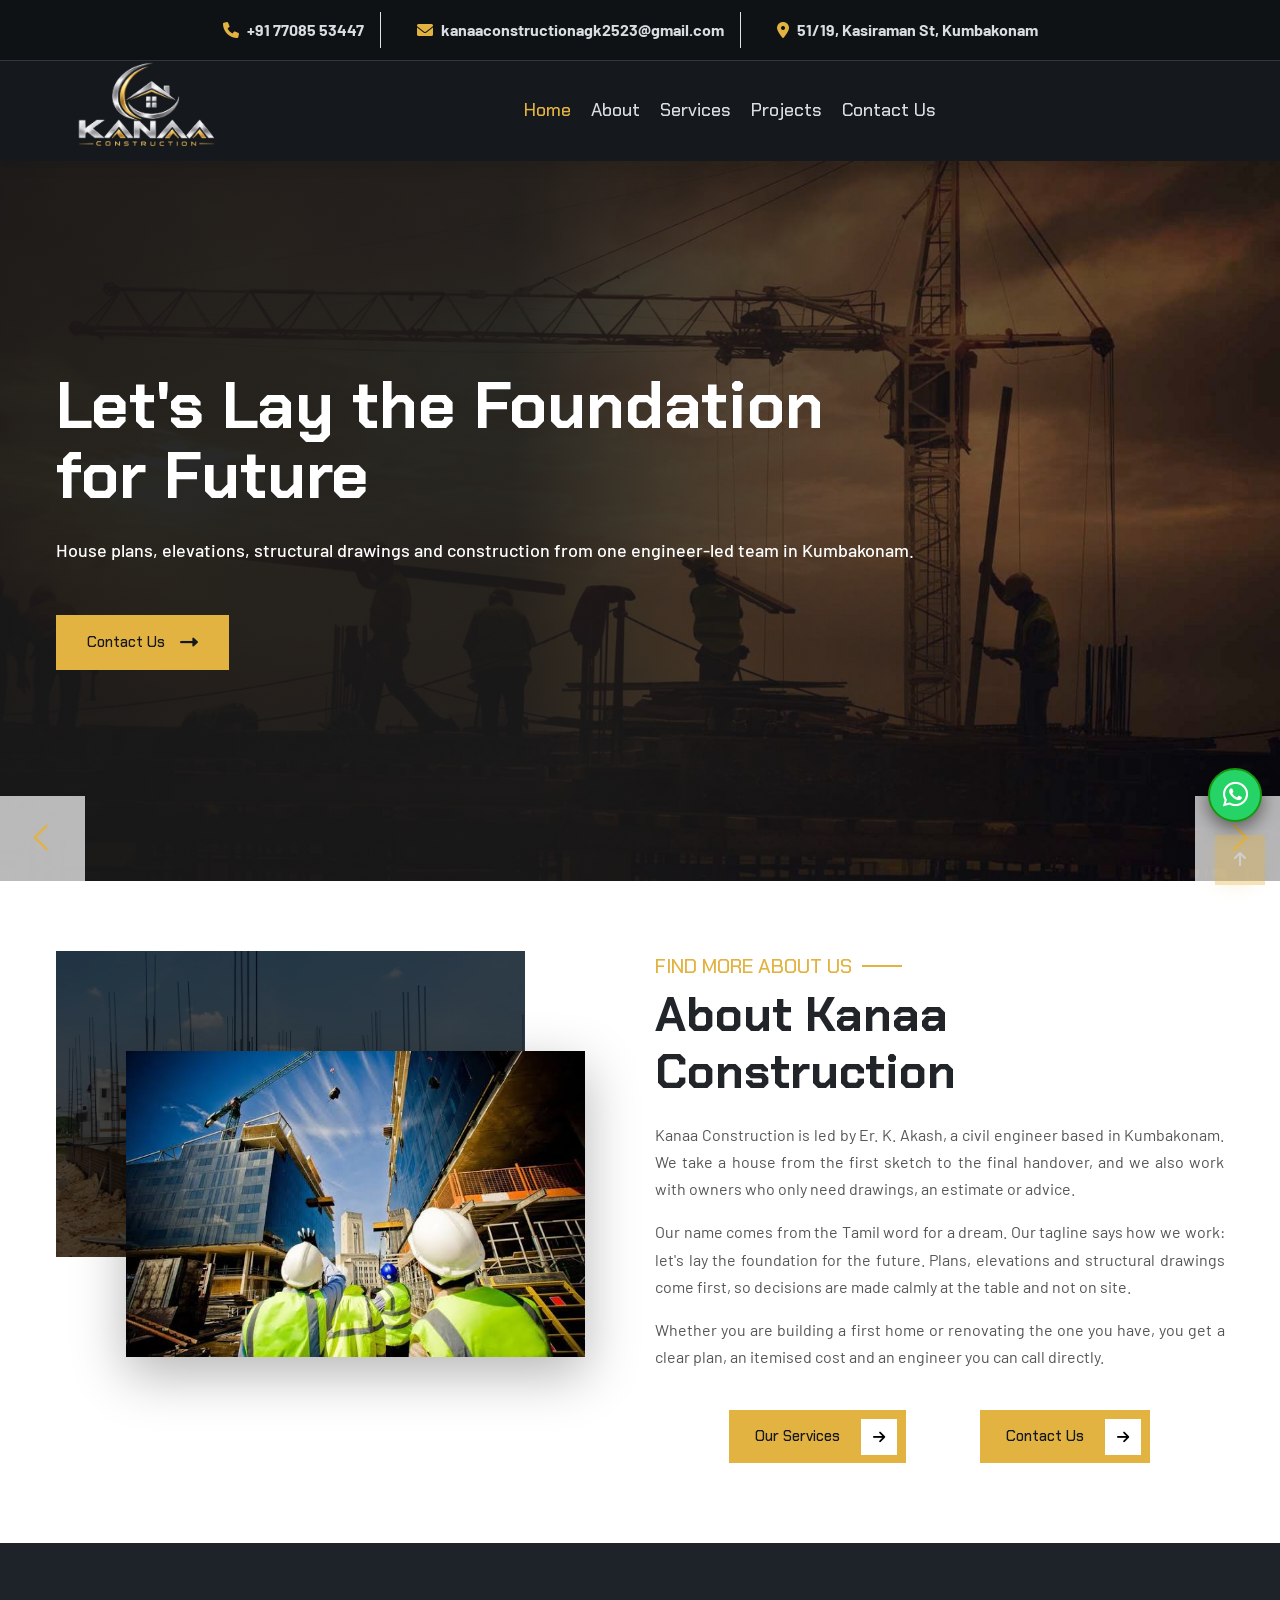
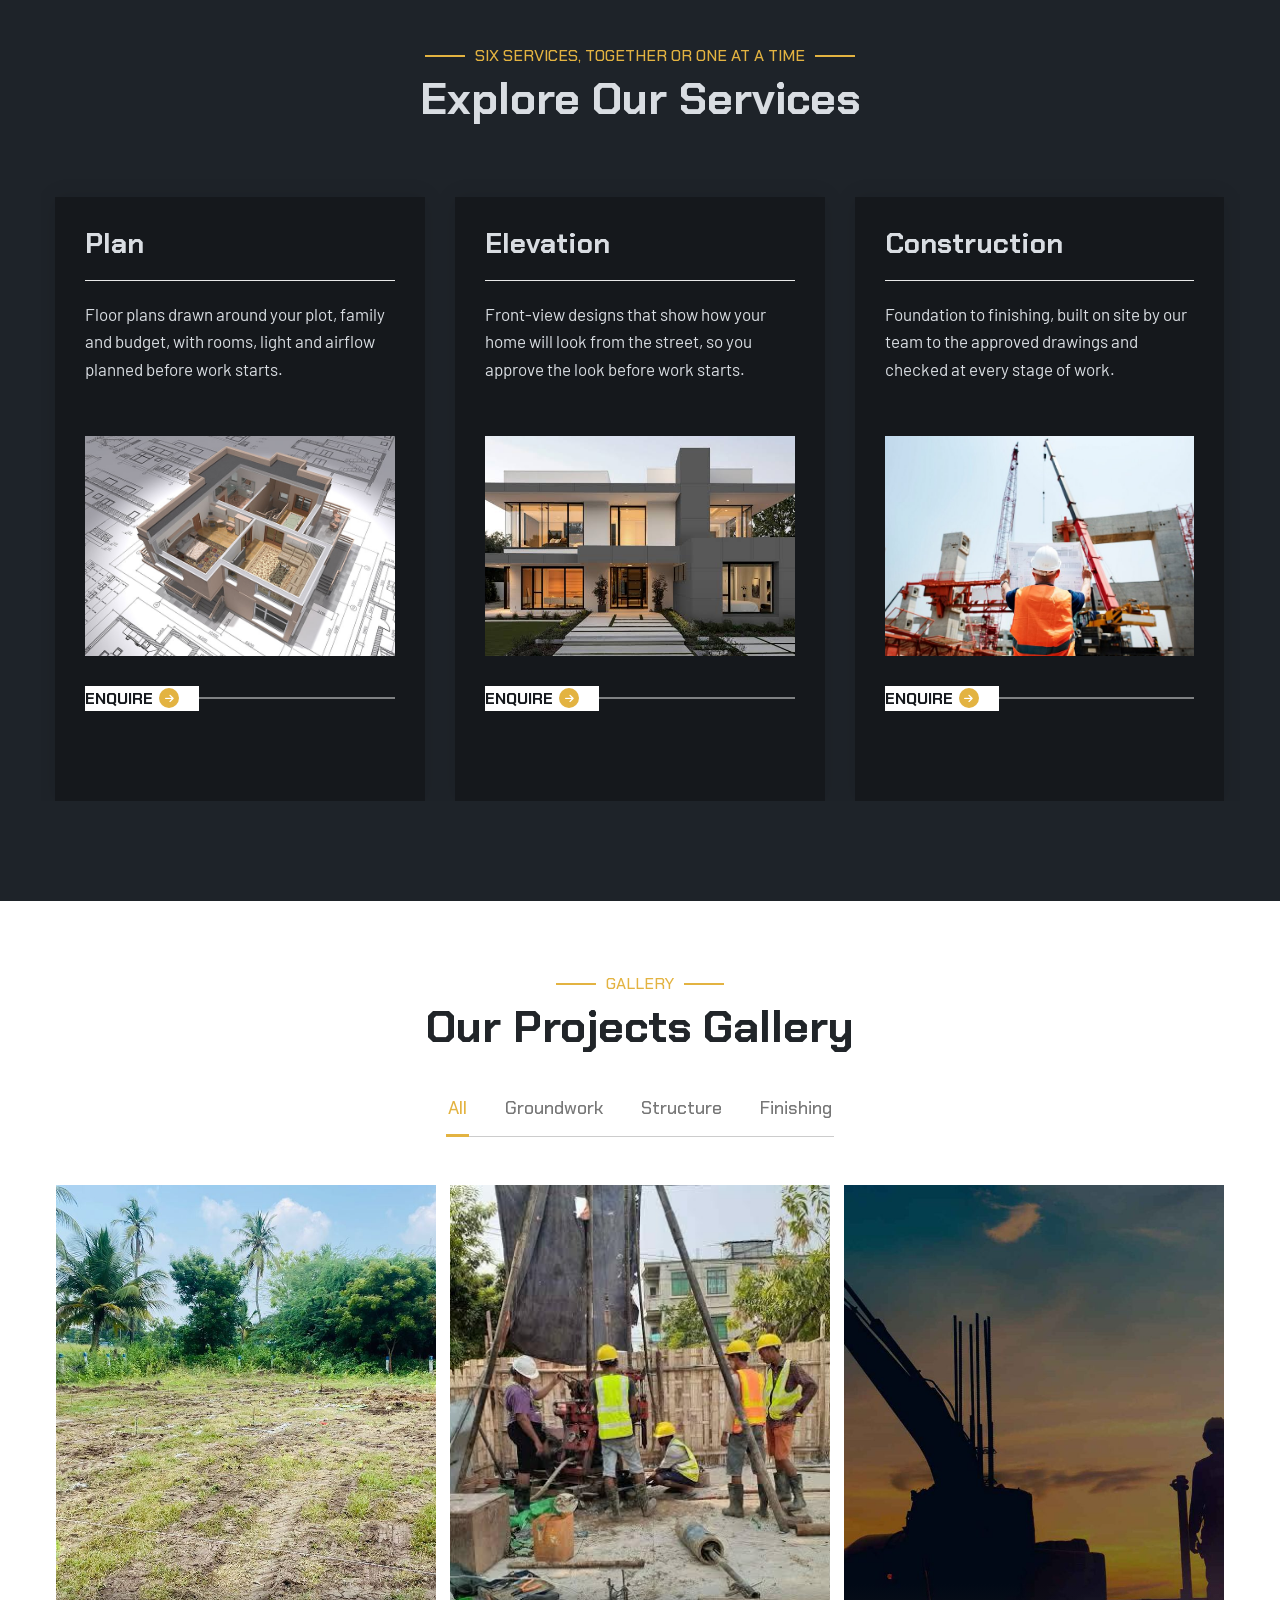
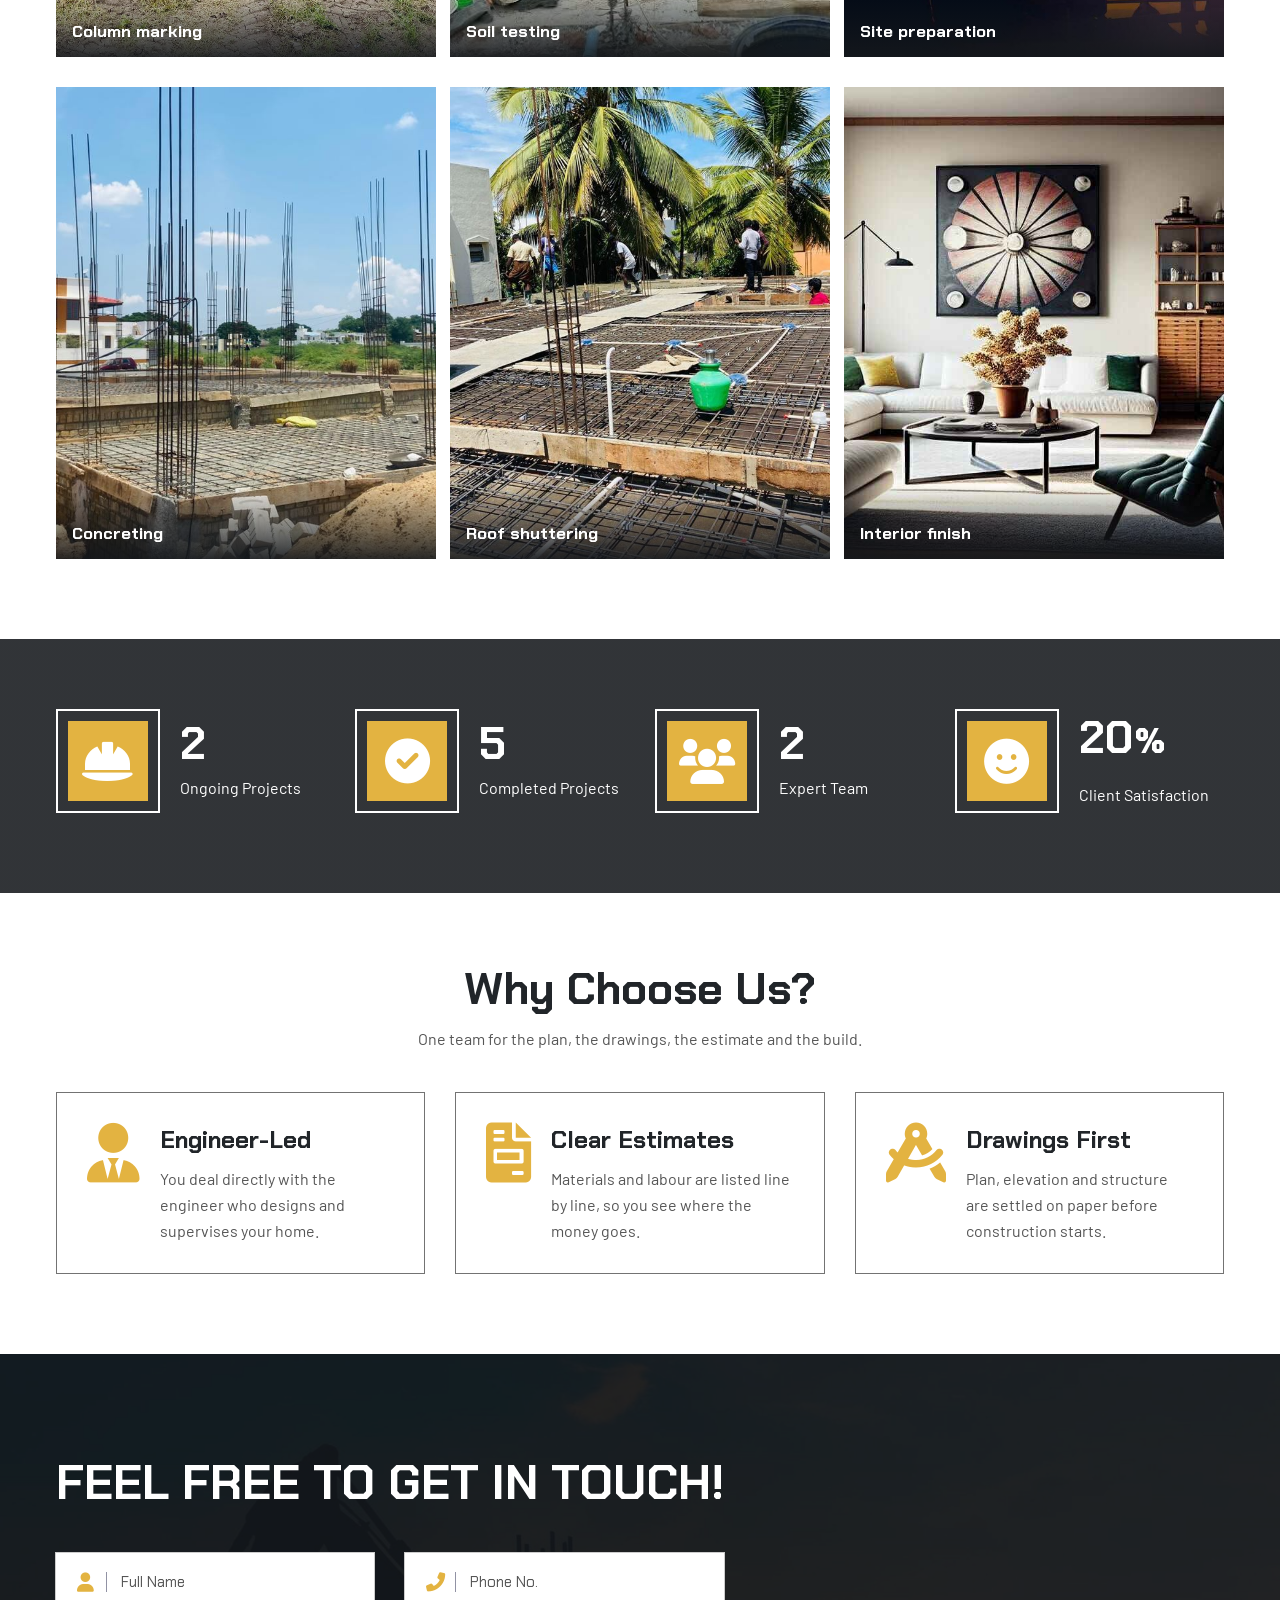
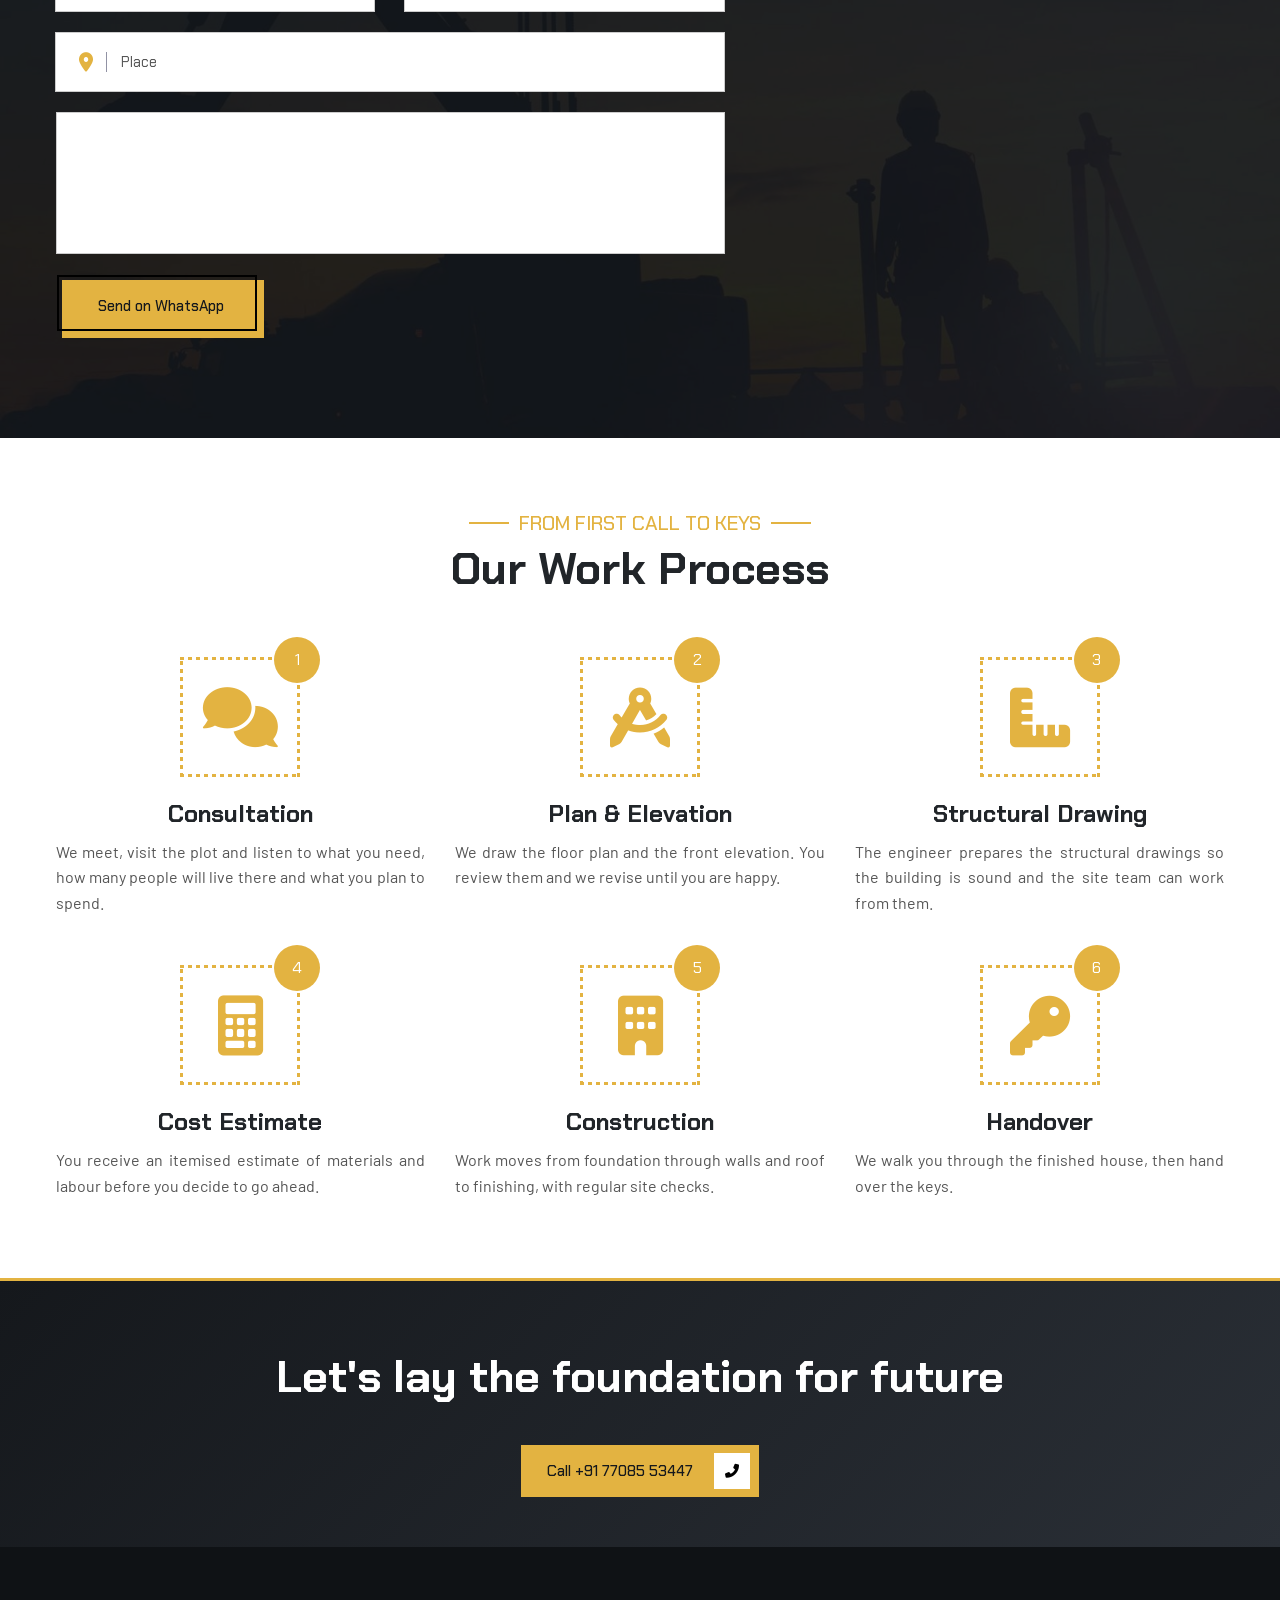
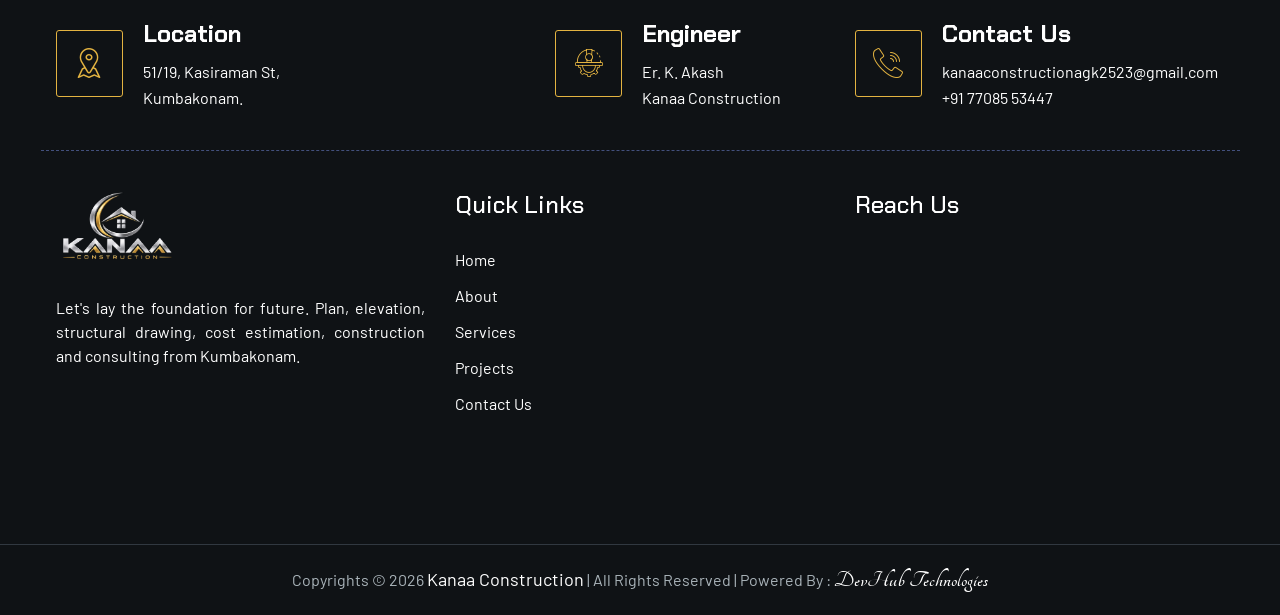
==== index.html @ 3a677ee9 "Add files via upload" ====
<!DOCTYPE html>
<html lang="en">
    <head>
        <title>
            Home Plans, Elevation & Construction | Kanaa Construction, Kumbakonam
        </title>
        <meta charset="utf-8">
        <meta http-equiv="X-UA-Compatible" content="IE=edge">
        <meta name="description" content="Kanaa Construction, Kumbakonam: plan, elevation, structural drawing, cost estimation, construction and consulting.">
        <meta name="keywords" content="Kanaa Construction, construction company in Kumbakonam, home plan Kumbakonam, house elevation design, structural drawing, cost estimation, building contractor Kumbakonam, civil engineer Kumbakonam, house construction Tamil Nadu, building consulting">
        <meta name="author" content="Kanaa Construction">
        <meta name="viewport" content="width=device-width, initial-scale=1">
        <link rel="icon" type="image/png" href="images/favicon.png">
        <link href="vendor/aos/aos.css" rel="stylesheet">
        <link href="vendor/lightgallery/css/lightgallery.min.css" rel="stylesheet">
        <link href="vendor/magnific-popup/magnific-popup.min.css" rel="stylesheet">
        <link href="vendor/swiper/swiper-bundle.min.css" rel="stylesheet">
        <link href="vendor/animate/animate.css" rel="stylesheet">
        <link rel="stylesheet" href="css/style.css">
        <link rel="stylesheet" class="skin" href="css/skin/skin-4.css">
        <link rel="stylesheet" href="css/kanaa-theme.css">
        <link rel="preconnect" href="https://fonts.googleapis.com">
        <link rel="preconnect" href="https://fonts.gstatic.com" crossorigin>
        <link href="https://fonts.googleapis.com/css2?family=Chakra+Petch:wght@500;600;700&family=Barlow:wght@400;500;600&display=swap" rel="stylesheet">
        <link rel="stylesheet" href="https://cdnjs.cloudflare.com/ajax/libs/font-awesome/6.0.0-beta3/css/all.min.css">
        <link type="text/css" rel="stylesheet" href="https://fonts.googleapis.com/css?family=Tangerine">
    </head>
    <body id="bg">
        <div class="page-wraper">
            <header class="site-header mo-left header style-4">
                <div class="top-bar">
                    <div class="container">
                        <div class="dz-topbar-inner d-flex justify-content-center align-items-center" style="flex-wrap:wrap;">
                            <div class="dz-topbar-left">
                                <ul style="display:flex;flex-wrap:wrap;justify-content:center;">
                                    <li>
                                        <i class="fas fa-phone">
                                        </i>
                                        <a href="tel:+917708553447">
                                            +91 77085 53447
                                        </a>
                                    </li>
                                    <li>
                                        <i class="fas fa-envelope">
                                        </i>
                                        <a href="mailto:kanaaconstructionagk2523@gmail.com">
                                            kanaaconstructionagk2523@gmail.com
                                        </a>
                                    </li>
                                    <li>
                                        <i class="fas fa-map-marker-alt">
                                        </i>
                                        51/19, Kasiraman St, Kumbakonam
                                    </li>
                                </ul>
                            </div>
                        </div>
                    </div>
                </div>
                <div class="sticky-header main-bar-wraper navbar-expand-lg">
                    <div class="main-bar clearfix">
                        <div class="container-fluid clearfix">
                            <div class="logo-header mostion logo-dark">
                                <a href="index.html">
                                    <img src="images/logo.png" alt="Kanaa Construction">
                                </a>
                            </div>
                            <div class="logo-header mostion logo-white">
                                <a href="index.html">
                                    <img src="images/logo.png" alt="Kanaa Construction">
                                </a>
                            </div>
                            <button class="navbar-toggler collapsed navicon justify-content-end" type="button" data-bs-toggle="collapse" data-bs-target="#navbarNavDropdown" aria-controls="navbarNavDropdown" aria-expanded="false" aria-label="Toggle navigation">
                                <span>
                                </span>
                                <span>
                                </span>
                                <span>
                                </span>
                            </button>
                            <div class="header-nav navbar-collapse collapse justify-content-center" id="navbarNavDropdown">
                                <div class="logo-header logo-dark">
                                    <a href="index.html">
                                        <img src="images/logo.png" alt="Kanaa Construction">
                                    </a>
                                </div>
                                <ul class="nav navbar-nav navbar navbar-left">
                                    <li class="active">
                                        <a href="index.html">
                                            <span>
                                                Home
                                            </span>
                                        </a>
                                    </li>
                                    <li class="">
                                        <a href="about.html">
                                            <span>
                                                About
                                            </span>
                                        </a>
                                    </li>
                                    <li class="">
                                        <a href="services.html">
                                            <span>
                                                Services
                                            </span>
                                        </a>
                                    </li>
                                    <li class="">
                                        <a href="projects.html">
                                            <span>
                                                Projects
                                            </span>
                                        </a>
                                    </li>
                                    <li class="">
                                        <a href="contact.html">
                                            <span>
                                                Contact Us
                                            </span>
                                        </a>
                                    </li>
                                </ul>
                                <div class="dz-social-icon">
                                    <ul>
                                        <li>
                                            <a class="fab fa-whatsapp" href="https://wa.me/917708553447" target="_blank">
                                            </a>
                                        </li>
                                        <li>
                                            <a class="fas fa-phone-alt" href="tel:+917708553447">
                                            </a>
                                        </li>
                                        <li>
                                            <a class="fas fa-envelope" href="mailto:kanaaconstructionagk2523@gmail.com">
                                            </a>
                                        </li>
                                    </ul>
                                </div>
                            </div>
                        </div>
                    </div>
                </div>
            </header>
            <div class="page-content bg-white">
                <div class="main-slider2">
                    <div class="swiper-container main-slider-2 banner-inner">
                        <div class="swiper-wrapper">
                            <div class="swiper-slide" style="background-image:url(images/hero.jpg);background-size:cover;">
                                <div class="banner-content container">
                                    <div class="row">
                                        <div class="col-lg-9">
                                            <h1 class="title" data-swiper-parallax="-500">
                                                Let's Lay the Foundation for Future
                                            </h1>
                                            <p data-swiper-parallax="-1000">
                                                House plans, elevations, structural drawings and construction from one engineer-led team in Kumbakonam.
                                            </p>
                                            <a data-swiper-parallax="-1500" href="./contact.html" class="btn btn-primary">
                                                Contact Us
                                                <i class="fas fa-long-arrow-alt-right m-l15">
                                                </i>
                                            </a>
                                        </div>
                                    </div>
                                </div>
                            </div>
                            <div class="swiper-slide" style="background-image:url(images/crane.jpg);background-size:cover;">
                                <div class="banner-content container">
                                    <div class="row">
                                        <div class="col-lg-9">
                                            <h1 class="title" data-swiper-parallax="-500">
                                                Drawings First, Then Construction
                                            </h1>
                                            <p data-swiper-parallax="-1000">
                                                We finish the plan, elevation and structure on paper, so you approve everything before work begins.
                                            </p>
                                            <a data-swiper-parallax="-1500" href="./contact.html" class="btn btn-primary">
                                                Contact Us
                                                <i class="fas fa-long-arrow-alt-right m-l15">
                                                </i>
                                            </a>
                                        </div>
                                    </div>
                                </div>
                            </div>
                            <div class="swiper-slide" style="background-image:url(images/excavator.jpg);background-size:cover;">
                                <div class="banner-content container">
                                    <div class="row">
                                        <div class="col-lg-9">
                                            <h1 class="title" data-swiper-parallax="-500">
                                                Know Your Cost Before You Build
                                            </h1>
                                            <p data-swiper-parallax="-1000">
                                                Get an itemised estimate of materials and labour, and honest advice on your plot and budget.
                                            </p>
                                            <a data-swiper-parallax="-1500" href="./contact.html" class="btn btn-primary">
                                                Contact Us
                                                <i class="fas fa-long-arrow-alt-right m-l15">
                                                </i>
                                            </a>
                                        </div>
                                    </div>
                                </div>
                            </div>
                        </div>
                        <div class="swiper-button">
                            <div class="swiper-button-prev">
                                <i class="las la-angle-left">
                                </i>
                            </div>
                            <div class="swiper-button-next">
                                <i class="las la-angle-right">
                                </i>
                            </div>
                        </div>
                    </div>
                </div>
                <section class="content-inner">
                    <div class="container">
                        <div class="row about-style13">
                            <div class="col-lg-6 m-b30">
                                <div class="dz-media">
                                    <img class="main-img" style="height:100%;object-fit:cover" src="images/about.jpg" alt="House under construction">
                                    <div class="bg-img overlay-black-middle">
                                        <img src="images/concrete.jpg" alt="Concreting at site">
                                    </div>
                                </div>
                            </div>
                            <div class="col-lg-6 m-b30 align-self-center">
                                <div class="about-content">
                                    <div class="section-head style-1">
                                        <h5 class="sub-title text-primary">
                                            Find more about us
                                        </h5>
                                        <h3 class="title m-b20">
                                            About Kanaa Construction
                                        </h3>
                                        <p style="text-align:justify;">
                                            Kanaa Construction is led by Er. K. Akash, a civil engineer based in Kumbakonam. We take a house from the first sketch to the final handover, and we also work with owners who only need drawings, an estimate or advice.
                                        </p>
                                        <p style="text-align:justify;">
                                            Our name comes from the Tamil word for a dream. Our tagline says how we work: let's lay the foundation for the future. Plans, elevations and structural drawings come first, so decisions are made calmly at the table and not on site.
                                        </p>
                                        <p style="text-align:justify;">
                                            Whether you are building a first home or renovating the one you have, you get a clear plan, an itemised cost and an engineer you can call directly.
                                        </p>
                                        <!-- <ul class="list-check-circle primary m-b20">
                                            <li>
                                                Plan, elevation and structural drawing
                                            </li>
                                            <li>
                                                Itemised cost estimation before you start
                                            </li>
                                            <li>
                                                Construction with regular site checks
                                            </li>
                                            <li>
                                                Honest consulting on plot, design and budget
                                            </li>
                                        </ul> -->
                                    </div>
                                    <div style="display:flex;justify-content:space-evenly;">
                                        <a href="./services.html" class="btn btn-primary btn-icon">
                                            Our Services
                                            <i class="fas fa-arrow-right">
                                            </i>
                                        </a>
                                        <a href="./contact.html" class="btn btn-primary btn-icon">
                                            Contact Us
                                            <i class="fas fa-arrow-right">
                                            </i>
                                        </a>
                                    </div>
                                </div>
                            </div>
                        </div>
                    </div>
                </section>
                <section class="content-inner-1 section kanaa-dark">
                    <div class="container">
                        <div class="section-head style-1 text-center">
                            <h6 class="sub-title text-primary">
                                Six services, together or one at a time
                            </h6>
                            <h2 class="title m-b20">
                                Explore Our Services
                            </h2>
                        </div>
                        <div class="swiper-container content-slider">
                            <div class="swiper-wrapper">
                                <div class="swiper-slide">
                                    <div class="content-box2 overlay-shine">
                                        <div class="dz-info">
                                            <h3 class="title">
                                                Plan
                                            </h3>
                                            <p>
                                                Floor plans drawn around your plot, family and budget, with rooms, light and airflow planned before work starts.
                                            </p>
                                        </div>
                                        <div class="dz-media m-b30">
                                            <img src="images/plan.jpg" alt="Plan">
                                        </div>
                                        <div class="dz-bottom">
                                            <a href="./contact.html" class="btn-link">
                                                ENQUIRE
                                                <i class="fas fa-arrow-right">
                                                </i>
                                            </a>
                                        </div>
                                    </div>
                                </div>
                                <div class="swiper-slide">
                                    <div class="content-box2 overlay-shine">
                                        <div class="dz-info">
                                            <h3 class="title">
                                                Elevation
                                            </h3>
                                            <p>
                                                Front-view designs that show how your home will look from the street, so you approve the look before work starts.
                                            </p>
                                        </div>
                                        <div class="dz-media m-b30">
                                            <img src="images/elevation.jpg" alt="Elevation">
                                        </div>
                                        <div class="dz-bottom">
                                            <a href="./contact.html" class="btn-link">
                                                ENQUIRE
                                                <i class="fas fa-arrow-right">
                                                </i>
                                            </a>
                                        </div>
                                    </div>
                                </div>
                                <div class="swiper-slide">
                                    <div class="content-box2 overlay-shine">
                                        <div class="dz-info">
                                            <h3 class="title">
                                                Construction
                                            </h3>
                                            <p>
                                                Foundation to finishing, built on site by our team to the approved drawings and checked at every stage of work.
                                            </p>
                                        </div>
                                        <div class="dz-media m-b30">
                                            <img src="images/services1.jpg" alt="Construction">
                                        </div>
                                        <div class="dz-bottom">
                                            <a href="./contact.html" class="btn-link">
                                                ENQUIRE
                                                <i class="fas fa-arrow-right">
                                                </i>
                                            </a>
                                        </div>
                                    </div>
                                </div>
                                <div class="swiper-slide">
                                    <div class="content-box2 overlay-shine">
                                        <div class="dz-info">
                                            <h3 class="title">
                                                Structural Drawing
                                            </h3>
                                            <p>
                                                Column, beam and footing drawings prepared by an engineer, so the site team gets clear and safe instructions.
                                            </p>
                                        </div>
                                        <div class="dz-media m-b30">
                                            <img src="images/approval.jpg" alt="Structural Drawing">
                                        </div>
                                        <div class="dz-bottom">
                                            <a href="./contact.html" class="btn-link">
                                                ENQUIRE
                                                <i class="fas fa-arrow-right">
                                                </i>
                                            </a>
                                        </div>
                                    </div>
                                </div>
                                <div class="swiper-slide">
                                    <div class="content-box2 overlay-shine">
                                        <div class="dz-info">
                                            <h3 class="title">
                                                Cost Estimation
                                            </h3>
                                            <p>
                                                An itemised estimate of materials and labour, so you know the cost of the build before you decide to go ahead.
                                            </p>
                                        </div>
                                        <div class="dz-media m-b30">
                                            <img src="images/cost.jpg" alt="Cost Estimation">
                                        </div>
                                        <div class="dz-bottom">
                                            <a href="./contact.html" class="btn-link">
                                                ENQUIRE
                                                <i class="fas fa-arrow-right">
                                                </i>
                                            </a>
                                        </div>
                                    </div>
                                </div>
                                <div class="swiper-slide">
                                    <div class="content-box2 overlay-shine">
                                        <div class="dz-info">
                                            <h3 class="title">
                                                Consulting
                                            </h3>
                                            <p>
                                                Straight advice on your plot, design, materials and budget, whether you build with us or with another builder.
                                            </p>
                                        </div>
                                        <div class="dz-media m-b30">
                                            <img src="images/consluting.jpg" alt="Consulting">
                                        </div>
                                        <div class="dz-bottom">
                                            <a href="./contact.html" class="btn-link">
                                                ENQUIRE
                                                <i class="fas fa-arrow-right">
                                                </i>
                                            </a>
                                        </div>
                                    </div>
                                </div>
                            </div>
                            <div class="swiper-pagination-content m-t30 swiper-pagination text-center">
                            </div>
                        </div>
                    </div>
                </section>
                <section class="content-inner">
                    <div class="container">
                        <div class="section-head style-1 text-center">
                        <h6 class="sub-title text-primary">Gallery</h6>
                        <h2 class="title m-b20">Our Projects Gallery</h2>
                        </div>

                        <div class="site-filters style-1 clearfix center mb-5">
                        <ul class="filters" data-bs-toggle="buttons">
                            <li class="btn active"><input type="radio"><a href="javascript:void(0);">All</a></li>
                            <li data-filter=".groundwork" class="btn"><input type="radio"><a href="javascript:void(0);">Groundwork</a></li>
                            <li data-filter=".structure" class="btn"><input type="radio"><a href="javascript:void(0);">Structure</a></li>
                            <li data-filter=".finishing" class="btn"><input type="radio"><a href="javascript:void(0);">Finishing</a></li>
                        </ul>
                        </div>

                        <div class="row lightgallery sp15" id="masonry">

                        <div class="col-lg-4 col-md-6 card-container groundwork">
                            <div class="dz-box style-4 m-b30">
                            <div class="dz-media height-md"><img src="images/marking.jpg" alt="Column marking" loading="lazy"></div>
                            <span data-exthumbimage="images/marking.jpg" data-src="images/marking.jpg" class="view-btn lightimg" title="Column marking"><i class="fas fa-plus"></i></span>
                            <h5 class="kanaa-cap">Column marking</h5>
                            </div>
                        </div>

                        <div class="col-lg-4 col-md-6 card-container groundwork">
                            <div class="dz-box style-4 m-b30">
                            <div class="dz-media height-md"><img src="images/soil.jpg" alt="Soil testing" loading="lazy"></div>
                            <span data-exthumbimage="images/soil.jpg" data-src="images/soil.jpg" class="view-btn lightimg" title="Soil testing"><i class="fas fa-plus"></i></span>
                            <h5 class="kanaa-cap">Soil testing</h5>
                            </div>
                        </div>

                        <div class="col-lg-4 col-md-6 card-container groundwork">
                            <div class="dz-box style-4 m-b30">
                            <div class="dz-media height-md"><img src="images/excavator.jpg" alt="Site preparation" loading="lazy"></div>
                            <span data-exthumbimage="images/excavator.jpg" data-src="images/excavator.jpg" class="view-btn lightimg" title="Site preparation"><i class="fas fa-plus"></i></span>
                            <h5 class="kanaa-cap">Site preparation</h5>
                            </div>
                        </div>

                        <div class="col-lg-4 col-md-6 card-container structure">
                            <div class="dz-box style-4 m-b30">
                            <div class="dz-media height-md"><img src="images/concrete.jpg" alt="Concreting" loading="lazy"></div>
                            <span data-exthumbimage="images/concrete.jpg" data-src="images/concrete.jpg" class="view-btn lightimg" title="Concreting"><i class="fas fa-plus"></i></span>
                            <h5 class="kanaa-cap">Concreting</h5>
                            </div>
                        </div>

                        <div class="col-lg-4 col-md-6 card-container structure">
                            <div class="dz-box style-4 m-b30">
                            <div class="dz-media height-md"><img src="images/roof.jpg" alt="Roof shuttering" loading="lazy"></div>
                            <span data-exthumbimage="images/roof.jpg" data-src="images/roof.jpg" class="view-btn lightimg" title="Roof shuttering"><i class="fas fa-plus"></i></span>
                            <h5 class="kanaa-cap">Roof shuttering</h5>
                            </div>
                        </div>

                        <div class="col-lg-4 col-md-6 card-container finishing">
                            <div class="dz-box style-4 m-b30">
                            <div class="dz-media height-md"><img src="images/interior.jpg" alt="Interior finish" loading="lazy"></div>
                            <span data-exthumbimage="images/interior.jpg" data-src="images/interior.jpg" class="view-btn lightimg" title="Interior finish"><i class="fas fa-plus"></i></span>
                            <h5 class="kanaa-cap">Interior finish</h5>
                            </div>
                        </div>

                        </div>
                    </div>
                </section>
                <section class="content-inner kanaa-counter">
                    <div class="container">
                        <div class="row">

                        <div class="col-lg-3 col-sm-6">
                            <div class="counter-style-3 m-b30 icon-up">
                            <div class="icon-bx icon-md text-white"><i class="fas fa-hard-hat"></i></div>
                            <div class="counter-info">
                                <div class="counter-num"><h2 class="counter text-white">10</h2></div>
                                <h5 class="counter-text text-white">Ongoing Projects</h5>
                            </div>
                            </div>
                        </div>

                        <div class="col-lg-3 col-sm-6">
                            <div class="counter-style-3 m-b30 icon-up">
                            <div class="icon-bx icon-md text-white"><i class="fas fa-check-circle"></i></div>
                            <div class="counter-info">
                                <div class="counter-num"><h2 class="counter text-white">25</h2></div>
                                <h5 class="counter-text text-white">Completed Projects</h5>
                            </div>
                            </div>
                        </div>

                        <div class="col-lg-3 col-sm-6">
                            <div class="counter-style-3 m-b30 icon-up">
                            <div class="icon-bx icon-md text-white"><i class="fas fa-users"></i></div>
                            <div class="counter-info">
                                <div class="counter-num"><h2 class="counter text-white">8</h2></div>
                                <h5 class="counter-text text-white">Expert Team</h5>
                            </div>
                            </div>
                        </div>

                        <div class="col-lg-3 col-sm-6">
                            <div class="counter-style-3 m-b30 icon-up">
                            <div class="icon-bx icon-md text-white"><i class="fas fa-smile"></i></div>
                            <div class="counter-info">
                                <div class="counter-num" style="display:flex;align-items:baseline;gap:2px;"><h2 class="counter text-white">100</h2><h2 class="text-white">%</h2></div>
                                <h5 class="counter-text text-white">Client Satisfaction</h5>
                            </div>
                            </div>
                        </div>

                        </div>
                    </div>
                </section>
                <section class="content-inner">
                    <div class="container">
                        <div class="section-head text-center style-1">
                            <h2 class="title">
                                Why Choose Us?
                            </h2>
                            <p>
                                One team for the plan, the drawings, the estimate and the build.
                            </p>
                        </div>
                        <div class="row">
                            <div class="col-lg-4 col-md-6">
                                <div class="icon-bx-wraper left style-7 m-b30">
                                    <div class="icon-lg text-primary m-b20">
                                        <span class="icon-cell">
                                            <i class="fas fa-user-tie">
                                            </i>
                                        </span>
                                    </div>
                                    <div class="icon-content">
                                        <h4 class="dz-title m-b10">
                                            Engineer-Led
                                        </h4>
                                        <p>
                                            You deal directly with the engineer who designs and supervises your home.
                                        </p>
                                    </div>
                                </div>
                            </div>
                            <div class="col-lg-4 col-md-6">
                                <div class="icon-bx-wraper left style-7 m-b30">
                                    <div class="icon-lg text-primary m-b20">
                                        <span class="icon-cell">
                                            <i class="fas fa-file-invoice">
                                            </i>
                                        </span>
                                    </div>
                                    <div class="icon-content">
                                        <h4 class="dz-title m-b10">
                                            Clear Estimates
                                        </h4>
                                        <p>
                                            Materials and labour are listed line by line, so you see where the money goes.
                                        </p>
                                    </div>
                                </div>
                            </div>
                            <div class="col-lg-4 col-md-6">
                                <div class="icon-bx-wraper left style-7 m-b30">
                                    <div class="icon-lg text-primary m-b20">
                                        <span class="icon-cell">
                                            <i class="fas fa-drafting-compass">
                                            </i>
                                        </span>
                                    </div>
                                    <div class="icon-content">
                                        <h4 class="dz-title m-b10">
                                            Drawings First
                                        </h4>
                                        <p>
                                            Plan, elevation and structure are settled on paper before construction starts.
                                        </p>
                                    </div>
                                </div>
                            </div>
                        </div>
                    </div>
                </section>
                
                <section class="content-inner-1 kanaa-enq" style="background-image:url(images/excavator.jpg);background-size:cover;background-position:center;">
                    <div class="container">
                        <div class="row">
                            <div class="col-lg-7">
                                <div class="section-head style-1">
                                    <h3 class="title m-b20">
                                        FEEL FREE TO GET IN TOUCH!
                                    </h3>
                                </div>
                                <form class="dz-form" id="enq">
                                    <div class="row">
                                        <div class="col-lg-6">
                                            <div class="input-group">
                                                <div class="input-group-prepend">
                                                    <span class="input-group-text">
                                                        <i class="fas fa-user">
                                                        </i>
                                                    </span>
                                                </div>
                                                <input required type="text" class="form-control" name="name" placeholder="Full Name">
                                            </div>
                                        </div>
                                        <div class="col-lg-6">
                                            <div class="input-group">
                                                <div class="input-group-prepend">
                                                    <span class="input-group-text">
                                                        <i class="fas fa-phone-alt">
                                                        </i>
                                                    </span>
                                                </div>
                                                <input required type="text" class="form-control" name="phone" placeholder="Phone No.">
                                            </div>
                                        </div>
                                        <div class="col-lg-12">
                                            <div class="input-group">
                                                <div class="input-group-prepend">
                                                    <span class="input-group-text">
                                                        <i class="fas fa-map-marker-alt">
                                                        </i>
                                                    </span>
                                                </div>
                                                <input required type="text" class="form-control" name="place" placeholder="Place">
                                            </div>
                                        </div>
                                        <div class="col-lg-12">
                                            <div class="input-group">
                                                <textarea required name="message" rows="5" class="form-control" placeholder="Message: plot size, requirement, budget">
                                                </textarea>
                                            </div>
                                        </div>
                                    </div>
                                    <div>
                                        <button type="submit" class="btn btn-border btn-primary">
                                            Send on WhatsApp
                                        </button>
                                    </div>
                                </form>
                            </div>
                        </div>
                    </div>
                </section>
                <section class="content-inner bg-white">
                    <div class="container">
                        <div class="section-head text-center style-1">
                            <h5 class="text-primary sub-title">
                                FROM FIRST CALL TO KEYS
                            </h5>
                            <h2 class="title">
                                Our Work Process
                            </h2>
                        </div>
                        <div class="row justify-content-center">
                            <div class="col-lg-4 col-md-6">
                                <div class="icon-bx-wraper center style-5 m-b30">
                                    <div class="icon-bx-lg rounded-0 text-primary" data-num="1">
                                        <i class="fa fa-comments">
                                        </i>
                                    </div>
                                    <div class="icon-content">
                                        <h4 class="dz-title">
                                            Consultation
                                        </h4>
                                        <p style="text-align:justify;">
                                            We meet, visit the plot and listen to what you need, how many people will live there and what you plan to spend.
                                        </p>
                                    </div>
                                </div>
                            </div>
                            <div class="col-lg-4 col-md-6">
                                <div class="icon-bx-wraper center style-5 m-b30">
                                    <div class="icon-bx-lg rounded-0 text-primary" data-num="2">
                                        <i class="fa fa-drafting-compass">
                                        </i>
                                    </div>
                                    <div class="icon-content">
                                        <h4 class="dz-title">
                                            Plan & Elevation
                                        </h4>
                                        <p style="text-align:justify;">
                                            We draw the floor plan and the front elevation. You review them and we revise until you are happy.
                                        </p>
                                    </div>
                                </div>
                            </div>
                            <div class="col-lg-4 col-md-6">
                                <div class="icon-bx-wraper center style-5 m-b30">
                                    <div class="icon-bx-lg rounded-0 text-primary" data-num="3">
                                        <i class="fa fa-ruler-combined">
                                        </i>
                                    </div>
                                    <div class="icon-content">
                                        <h4 class="dz-title">
                                            Structural Drawing
                                        </h4>
                                        <p style="text-align:justify;">
                                            The engineer prepares the structural drawings so the building is sound and the site team can work from them.
                                        </p>
                                    </div>
                                </div>
                            </div>
                            <div class="col-lg-4 col-md-6">
                                <div class="icon-bx-wraper center style-5 m-b30">
                                    <div class="icon-bx-lg rounded-0 text-primary" data-num="4">
                                        <i class="fa fa-calculator">
                                        </i>
                                    </div>
                                    <div class="icon-content">
                                        <h4 class="dz-title">
                                            Cost Estimate
                                        </h4>
                                        <p style="text-align:justify;">
                                            You receive an itemised estimate of materials and labour before you decide to go ahead.
                                        </p>
                                    </div>
                                </div>
                            </div>
                            <div class="col-lg-4 col-md-6">
                                <div class="icon-bx-wraper center style-5 m-b30">
                                    <div class="icon-bx-lg rounded-0 text-primary" data-num="5">
                                        <i class="fa fa-building">
                                        </i>
                                    </div>
                                    <div class="icon-content">
                                        <h4 class="dz-title">
                                            Construction
                                        </h4>
                                        <p style="text-align:justify;">
                                            Work moves from foundation through walls and roof to finishing, with regular site checks.
                                        </p>
                                    </div>
                                </div>
                            </div>
                            <div class="col-lg-4 col-md-6">
                                <div class="icon-bx-wraper center style-5 m-b30">
                                    <div class="icon-bx-lg rounded-0 text-primary" data-num="6">
                                        <i class="fa fa-key">
                                        </i>
                                    </div>
                                    <div class="icon-content">
                                        <h4 class="dz-title">
                                            Handover
                                        </h4>
                                        <p style="text-align:justify;">
                                            We walk you through the finished house, then hand over the keys.
                                        </p>
                                    </div>
                                </div>
                            </div>
                        </div>
                    </div>
                </section>
                <section class="content-inner kanaa-call">
                    <div class="container text-center">
                        <div class="section-head style-1 text-center">
                            <h2 class="title text-white">
                                Let's lay the foundation for future
                            </h2>
                        </div>
                        <a href="tel:+917708553447" class="btn btn-primary btn-icon">
                            <i class="fas fa-phone-alt">
                            </i>
                            Call +91 77085 53447
                        </a>
                    </div>
                </section>
            </div>
            <a href="https://wa.me/917708553447?text=Hello%20Kanaa%20Construction%2C%20I%20visited%20your%20website%20and%20need%20more%20information." target="_blank" id="Whatsapp">
                <i class="fab fa-whatsapp">
                </i>
            </a>
            <footer class="site-footer style-4" id="footer">
                <div class="footer-top">
                    <div class="container">
                        <div class="row footer-icon-wraper">
                            <div class="col-lg-5 col-md-6">
                                <div class="icon-bx-wraper style-9 m-b30">
                                    <div class="icon-bx-sm border border-primary">
                                        <a href="javascript:void(0);" class="icon-cell">
                                            <i class="flaticon-placeholder">
                                            </i>
                                        </a>
                                    </div>
                                    <div class="icon-content">
                                        <h4 class="dz-tilte text-white">
                                            Location
                                        </h4>
                                        <p style="color:white;">
                                            <a href="https://www.google.com/maps/search/?api=1&query=51/19+Kasiraman+St+Kumbakonam" target="_blank" style="color:white;">
                                                51/19, Kasiraman St,
                                                <br>
                                                Kumbakonam.
                                            </a>
                                        </p>
                                    </div>
                                </div>
                            </div>
                            <div class="col-lg-3 col-md-6">
                                <div class="icon-bx-wraper style-9 m-b30">
                                    <div class="icon-bx-sm border border-primary">
                                        <a href="javascript:void(0);" class="icon-cell">
                                            <i class="flaticon-engineer-1">
                                            </i>
                                        </a>
                                    </div>
                                    <div class="icon-content">
                                        <h4 class="dz-tilte text-white">
                                            Engineer
                                        </h4>
                                        <p style="color:white;">
                                            Er. K. Akash
                                            <br>
                                            Kanaa Construction
                                        </p>
                                    </div>
                                </div>
                            </div>
                            <div class="col-lg-4 col-md-6">
                                <div class="icon-bx-wraper style-9 m-b30">
                                    <div class="icon-bx-sm border border-primary">
                                        <a href="javascript:void(0);" class="icon-cell">
                                            <i class="flaticon-call">
                                            </i>
                                        </a>
                                    </div>
                                    <div class="icon-content">
                                        <h4 class="dz-tilte text-white">
                                            Contact Us
                                        </h4>
                                        <p>
                                            <a href="mailto:kanaaconstructionagk2523@gmail.com" style="color:white;">
                                                kanaaconstructionagk2523@gmail.com
                                            </a>
                                            <br>
                                            <a href="tel:+917708553447" style="color:white;">
                                                +91 77085 53447
                                            </a>
                                        </p>
                                    </div>
                                </div>
                            </div>
                        </div>
                        <div class="row" style="display:flex;justify-content:center;">
                            <div class="col-xl-4 col-lg-4 col-md-6 col-sm-8" style="margin-bottom:1rem;">
                                <div class="widget widget_about p-sm-r0">
                                    <div class="footer-logo logo-white">
                                        <a href="index.html">
                                            <img src="images/logo.png" alt="Kanaa Construction">
                                        </a>
                                    </div>
                                    <p class="m-b30" style="color:white;text-align:justify">
                                        Let's lay the foundation for future. Plan, elevation, structural drawing, cost estimation, construction and consulting from Kumbakonam.
                                    </p>
                                </div>
                            </div>
                            <div class="col-xl-4 col-lg-4 col-md-6 col-sm-8" style="margin-bottom:1rem;">
                                <div class="widget widget_services">
                                    <h4 class="footer-title">
                                        Quick Links
                                    </h4>
                                    <ul>
                                        <li>
                                            <a href="index.html" style="color:white;">
                                                Home
                                            </a>
                                        </li>
                                        <li>
                                            <a href="about.html" style="color:white;">
                                                About
                                            </a>
                                        </li>
                                        <li>
                                            <a href="services.html" style="color:white;">
                                                Services
                                            </a>
                                        </li>
                                        <li>
                                            <a href="projects.html" style="color:white;">
                                                Projects
                                            </a>
                                        </li>
                                        <li>
                                            <a href="contact.html" style="color:white;">
                                                Contact Us
                                            </a>
                                        </li>
                                    </ul>
                                </div>
                            </div>
                            <div class="col-xl-4 col-lg-4 col-md-6 col-sm-8" style="margin-bottom:1rem;">
                                <div class="widget widget_gallery">
                                    <h4 class="footer-title">
                                        Reach Us
                                    </h4>
                                    <iframe title="Map" src="https://www.google.com/maps?q=51/19+Kasiraman+St+Kumbakonam&output=embed" width="100%" height="220" style="border:0;" allowfullscreen loading="lazy">
                                    </iframe>
                                </div>
                            </div>
                        </div>
                    </div>
                </div>
                <div class="footer-bottom">
  <div class="container">
    <p>
      Copyrights &copy; 2026
      <a style="font-size:18px;color:white;" href="index.html">Kanaa Construction</a>
      | All Rights Reserved |
      <span>Powered By :
        <a class="devhub" href="https://devhubtechnologies.co.in/" target="_blank" rel="noopener">DevHub Technologies</a>
      </span>
    </p>
  </div>
</div>
            </footer>
            <button class="scroltop icon-up" type="button">
                <i class="fas fa-arrow-up">
                </i>
            </button>
        </div>
        <script src="js/jquery.min.js">
        </script>
        <script src="vendor/bootstrap/js/bootstrap.bundle.min.js">
        </script>
        <script src="vendor/magnific-popup/magnific-popup.js">
        </script>
        <script src="vendor/masonry/masonry-4.2.2.js">
        </script>
        <script src="vendor/masonry/isotope.pkgd.min.js">
        </script>
        <script src="vendor/imagesloaded/imagesloaded.js">
        </script>
        <script src="vendor/lightgallery/js/lightgallery-all.min.js">
        </script>
        <script src="vendor/counter/waypoints-min.js">
        </script>
        <script src="vendor/counter/counterup.min.js">
        </script>
        <script src="vendor/swiper/swiper-bundle.min.js">
        </script>
        <script src="vendor/aos/aos.js">
        </script>
        <script src="js/dz.carousel.js">
        </script>
        <script src="js/dz.ajax.js">
        </script>
        <script src="js/custom.js">
        </script>
        <script src="js/kanaa.js">
        </script>
    </body>
</html>
---- vendor/lightgallery/css/lightgallery.min.css ----
.lg-sub-html,.lg-toolbar{background-color:rgba(0,0,0,.45)}@font-face{font-family:lg;src:url(../fonts/lg.eot);src:url(../fonts/lg-1.eot) format("embedded-opentype"),url(../fonts/lg.woff) format("woff"),url(../fonts/lg.ttf) format("truetype"),url(../fonts/lg.svg) format("svg");font-weight:400;font-style:normal}.lg-icon{font-family:lg;speak:none;font-style:normal;font-weight:400;font-variant:normal;text-transform:none;line-height:1;-webkit-font-smoothing:antialiased;-moz-osx-font-smoothing:grayscale}.lg-actions .lg-next,.lg-actions .lg-prev{background-color:rgba(0,0,0,.45);border-radius:2px;color:#999;cursor:pointer;display:block;font-size:22px;margin-top:-10px;padding:8px 10px 9px;position:absolute;top:50%;z-index:1080;border:none;outline:0}.lg-actions .lg-next.disabled,.lg-actions .lg-prev.disabled{pointer-events:none;opacity:.5}.lg-actions .lg-next:hover,.lg-actions .lg-prev:hover{color:#FFF}.lg-actions .lg-next{right:20px}.lg-actions .lg-next:before{content:"\e095"}.lg-actions .lg-prev{left:20px}.lg-actions .lg-prev:after{content:"\e094"}@-webkit-keyframes lg-right-end{0%,100%{left:0}50%{left:-30px}}@-moz-keyframes lg-right-end{0%,100%{left:0}50%{left:-30px}}@-ms-keyframes lg-right-end{0%,100%{left:0}50%{left:-30px}}@keyframes lg-right-end{0%,100%{left:0}50%{left:-30px}}@-webkit-keyframes lg-left-end{0%,100%{left:0}50%{left:30px}}@-moz-keyframes lg-left-end{0%,100%{left:0}50%{left:30px}}@-ms-keyframes lg-left-end{0%,100%{left:0}50%{left:30px}}@keyframes lg-left-end{0%,100%{left:0}50%{left:30px}}.lg-outer.lg-right-end .lg-object{-webkit-animation:lg-right-end .3s;-o-animation:lg-right-end .3s;animation:lg-right-end .3s;position:relative}.lg-outer.lg-left-end .lg-object{-webkit-animation:lg-left-end .3s;-o-animation:lg-left-end .3s;animation:lg-left-end .3s;position:relative}.lg-toolbar{z-index:1082;left:0;position:absolute;top:0;width:100%}.lg-toolbar .lg-icon{color:#999;cursor:pointer;float:right;font-size:24px;height:47px;line-height:27px;padding:10px 0;text-align:center;width:50px;text-decoration:none!important;outline:0;-webkit-transition:color .2s linear;-o-transition:color .2s linear;transition:color .2s linear}.lg-toolbar .lg-icon:hover{color:#FFF}.lg-toolbar .lg-close:after{content:"\e070"}.lg-toolbar .lg-download:after{content:"\e0f2"}.lg-sub-html{bottom:0;color:#EEE;font-size:16px;left:0;padding:10px 40px;position:fixed;right:0;text-align:center;z-index:1080}.lg-sub-html h4{margin:0;font-size:13px;font-weight:700}.lg-sub-html p{font-size:12px;margin:5px 0 0}#lg-counter{color:#999;display:inline-block;font-size:16px;padding-left:20px;padding-top:12px;vertical-align:middle}.lg-next,.lg-prev,.lg-toolbar{opacity:1;-webkit-transition:-webkit-transform .35s cubic-bezier(0,0,.25,1) 0s,opacity .35s cubic-bezier(0,0,.25,1) 0s,color .2s linear;-moz-transition:-moz-transform .35s cubic-bezier(0,0,.25,1) 0s,opacity .35s cubic-bezier(0,0,.25,1) 0s,color .2s linear;-o-transition:-o-transform .35s cubic-bezier(0,0,.25,1) 0s,opacity .35s cubic-bezier(0,0,.25,1) 0s,color .2s linear;transition:transform .35s cubic-bezier(0,0,.25,1) 0s,opacity .35s cubic-bezier(0,0,.25,1) 0s,color .2s linear}.lg-hide-items .lg-prev{opacity:0;-webkit-transform:translate3d(-10px,0,0);transform:translate3d(-10px,0,0)}.lg-hide-items .lg-next{opacity:0;-webkit-transform:translate3d(10px,0,0);transform:translate3d(10px,0,0)}.lg-hide-items .lg-toolbar{opacity:0;-webkit-transform:translate3d(0,-10px,0);transform:translate3d(0,-10px,0)}body:not(.lg-from-hash) .lg-outer.lg-start-zoom .lg-object{-webkit-transform:scale3d(.5,.5,.5);transform:scale3d(.5,.5,.5);opacity:0;-webkit-transition:-webkit-transform 250ms cubic-bezier(0,0,.25,1) 0s,opacity 250ms cubic-bezier(0,0,.25,1)!important;-moz-transition:-moz-transform 250ms cubic-bezier(0,0,.25,1) 0s,opacity 250ms cubic-bezier(0,0,.25,1)!important;-o-transition:-o-transform 250ms cubic-bezier(0,0,.25,1) 0s,opacity 250ms cubic-bezier(0,0,.25,1)!important;transition:transform 250ms cubic-bezier(0,0,.25,1) 0s,opacity 250ms cubic-bezier(0,0,.25,1)!important;-webkit-transform-origin:50% 50%;-moz-transform-origin:50% 50%;-ms-transform-origin:50% 50%;transform-origin:50% 50%}body:not(.lg-from-hash) .lg-outer.lg-start-zoom .lg-item.lg-complete .lg-object{-webkit-transform:scale3d(1,1,1);transform:scale3d(1,1,1);opacity:1}.lg-outer .lg-thumb-outer{background-color:#0D0A0A;bottom:0;position:absolute;width:100%;z-index:1080;max-height:350px;-webkit-transform:translate3d(0,100%,0);transform:translate3d(0,100%,0);-webkit-transition:-webkit-transform .25s cubic-bezier(0,0,.25,1) 0s;-moz-transition:-moz-transform .25s cubic-bezier(0,0,.25,1) 0s;-o-transition:-o-transform .25s cubic-bezier(0,0,.25,1) 0s;transition:transform .25s cubic-bezier(0,0,.25,1) 0s}.lg-outer .lg-thumb-outer.lg-grab .lg-thumb-item{cursor:-webkit-grab;cursor:-moz-grab;cursor:-o-grab;cursor:-ms-grab;cursor:grab}.lg-outer .lg-thumb-outer.lg-grabbing .lg-thumb-item{cursor:move;cursor:-webkit-grabbing;cursor:-moz-grabbing;cursor:-o-grabbing;cursor:-ms-grabbing;cursor:grabbing}.lg-outer .lg-thumb-outer.lg-dragging .lg-thumb{-webkit-transition-duration:0s!important;transition-duration:0s!important}.lg-outer.lg-thumb-open .lg-thumb-outer{-webkit-transform:translate3d(0,0,0);transform:translate3d(0,0,0)}.lg-outer .lg-thumb{padding:10px 0;height:100%;margin-bottom:-5px}.lg-outer .lg-thumb-item{cursor:pointer;float:left;overflow:hidden;height:100%;border:2px solid #FFF;border-radius:4px;margin-bottom:5px}@media (min-width:1025px){.lg-outer .lg-thumb-item{-webkit-transition:border-color .25s ease;-o-transition:border-color .25s ease;transition:border-color .25s ease}}.lg-outer .lg-thumb-item.active,.lg-outer .lg-thumb-item:hover{border-color:#a90707}.lg-outer .lg-thumb-item img{width:100%;height:100%;object-fit:cover}.lg-outer.lg-has-thumb .lg-item{padding-bottom:120px}.lg-outer.lg-can-toggle .lg-item{padding-bottom:0}.lg-outer.lg-pull-caption-up .lg-sub-html{-webkit-transition:bottom .25s ease;-o-transition:bottom .25s ease;transition:bottom .25s ease}.lg-outer.lg-pull-caption-up.lg-thumb-open .lg-sub-html{bottom:100px}.lg-outer .lg-toogle-thumb{background-color:#0D0A0A;border-radius:2px 2px 0 0;color:#999;cursor:pointer;font-size:24px;height:39px;line-height:27px;padding:5px 0;position:absolute;right:20px;text-align:center;top:-39px;width:50px}.lg-outer .lg-toogle-thumb:hover,.lg-outer.lg-dropdown-active #lg-share{color:#FFF}.lg-outer .lg-toogle-thumb:after{content:"\e1ff"}.lg-outer .lg-video-cont{display:inline-block;vertical-align:middle;max-width:1140px;max-height:100%;width:100%;padding:0 5px}.lg-outer .lg-video{width:100%;height:0;padding-bottom:56.25%;overflow:hidden;position:relative}.lg-outer .lg-video .lg-object{display:inline-block;position:absolute;top:0;left:0;width:100%!important;height:100%!important}.lg-outer .lg-video .lg-video-play{width:84px;height:59px;position:absolute;left:50%;top:50%;margin-left:-42px;margin-top:-30px;z-index:1080;cursor:pointer}.lg-outer .lg-has-iframe .lg-video{-webkit-overflow-scrolling:touch;overflow:auto}.lg-outer .lg-has-vimeo .lg-video-play{background:url(../img/vimeo-play.png) no-repeat}.lg-outer .lg-has-vimeo:hover .lg-video-play{background:url(../img/vimeo-play.png) 0 -58px no-repeat}.lg-outer .lg-has-html5 .lg-video-play{background:url(../img/video-play.png) no-repeat;height:64px;margin-left:-32px;margin-top:-32px;width:64px;opacity:.8}.lg-outer .lg-has-html5:hover .lg-video-play{opacity:1}.lg-outer .lg-has-youtube .lg-video-play{background:url(../img/youtube-play.png) no-repeat}.lg-outer .lg-has-youtube:hover .lg-video-play{background:url(../img/youtube-play.png) 0 -60px no-repeat}.lg-outer .lg-video-object{width:100%!important;height:100%!important;position:absolute;top:0;left:0}.lg-outer .lg-has-video .lg-video-object{visibility:hidden}.lg-outer .lg-has-video.lg-video-playing .lg-object,.lg-outer .lg-has-video.lg-video-playing .lg-video-play{display:none}.lg-outer .lg-has-video.lg-video-playing .lg-video-object{visibility:visible}.lg-progress-bar{background-color:#333;height:5px;left:0;position:absolute;top:0;width:100%;z-index:1083;opacity:0;-webkit-transition:opacity 80ms ease 0s;-moz-transition:opacity 80ms ease 0s;-o-transition:opacity 80ms ease 0s;transition:opacity 80ms ease 0s}.lg-progress-bar .lg-progress{background-color:#a90707;height:5px;width:0}.lg-progress-bar.lg-start .lg-progress{width:100%}.lg-show-autoplay .lg-progress-bar{opacity:1}.lg-autoplay-button:after{content:"\e01d"}.lg-show-autoplay .lg-autoplay-button:after{content:"\e01a"}.lg-outer.lg-css3.lg-zoom-dragging .lg-item.lg-complete.lg-zoomable .lg-image,.lg-outer.lg-css3.lg-zoom-dragging .lg-item.lg-complete.lg-zoomable .lg-img-wrap{-webkit-transition-duration:0s;transition-duration:0s}.lg-outer.lg-use-transition-for-zoom .lg-item.lg-complete.lg-zoomable .lg-img-wrap{-webkit-transition:-webkit-transform .3s cubic-bezier(0,0,.25,1) 0s;-moz-transition:-moz-transform .3s cubic-bezier(0,0,.25,1) 0s;-o-transition:-o-transform .3s cubic-bezier(0,0,.25,1) 0s;transition:transform .3s cubic-bezier(0,0,.25,1) 0s}.lg-outer.lg-use-left-for-zoom .lg-item.lg-complete.lg-zoomable .lg-img-wrap{-webkit-transition:left .3s cubic-bezier(0,0,.25,1) 0s,top .3s cubic-bezier(0,0,.25,1) 0s;-moz-transition:left .3s cubic-bezier(0,0,.25,1) 0s,top .3s cubic-bezier(0,0,.25,1) 0s;-o-transition:left .3s cubic-bezier(0,0,.25,1) 0s,top .3s cubic-bezier(0,0,.25,1) 0s;transition:left .3s cubic-bezier(0,0,.25,1) 0s,top .3s cubic-bezier(0,0,.25,1) 0s}.lg-outer .lg-item.lg-complete.lg-zoomable .lg-img-wrap{-webkit-transform:translate3d(0,0,0);transform:translate3d(0,0,0);-webkit-backface-visibility:hidden;-moz-backface-visibility:hidden;backface-visibility:hidden}.lg-outer .lg-item.lg-complete.lg-zoomable .lg-image{-webkit-transform:scale3d(1,1,1);transform:scale3d(1,1,1);-webkit-transition:-webkit-transform .3s cubic-bezier(0,0,.25,1) 0s,opacity .15s!important;-moz-transition:-moz-transform .3s cubic-bezier(0,0,.25,1) 0s,opacity .15s!important;-o-transition:-o-transform .3s cubic-bezier(0,0,.25,1) 0s,opacity .15s!important;transition:transform .3s cubic-bezier(0,0,.25,1) 0s,opacity .15s!important;-webkit-transform-origin:0 0;-moz-transform-origin:0 0;-ms-transform-origin:0 0;transform-origin:0 0;-webkit-backface-visibility:hidden;-moz-backface-visibility:hidden;backface-visibility:hidden}#lg-zoom-in:after{content:"\e311"}#lg-actual-size{font-size:20px}#lg-actual-size:after{content:"\e033"}#lg-zoom-out{opacity:.5;pointer-events:none}#lg-zoom-out:after{content:"\e312"}.lg-zoomed #lg-zoom-out{opacity:1;pointer-events:auto}.lg-outer .lg-pager-outer{bottom:60px;left:0;position:absolute;right:0;text-align:center;z-index:1080;height:10px}.lg-outer .lg-pager-outer.lg-pager-hover .lg-pager-cont{overflow:visible}.lg-outer .lg-pager-cont{cursor:pointer;display:inline-block;overflow:hidden;position:relative;vertical-align:top;margin:0 5px}.lg-outer .lg-pager-cont:hover .lg-pager-thumb-cont{opacity:1;-webkit-transform:translate3d(0,0,0);transform:translate3d(0,0,0)}.lg-outer .lg-pager-cont.lg-pager-active .lg-pager{box-shadow:0 0 0 2px #fff inset}.lg-outer .lg-pager-thumb-cont{background-color:#fff;color:#FFF;bottom:100%;height:83px;left:0;margin-bottom:20px;margin-left:-60px;opacity:0;padding:5px;position:absolute;width:120px;border-radius:3px;-webkit-transition:opacity .15s ease 0s,-webkit-transform .15s ease 0s;-moz-transition:opacity .15s ease 0s,-moz-transform .15s ease 0s;-o-transition:opacity .15s ease 0s,-o-transform .15s ease 0s;transition:opacity .15s ease 0s,transform .15s ease 0s;-webkit-transform:translate3d(0,5px,0);transform:translate3d(0,5px,0)}.lg-outer .lg-pager-thumb-cont img{width:100%;height:100%}.lg-outer .lg-pager{background-color:rgba(255,255,255,.5);border-radius:50%;box-shadow:0 0 0 8px rgba(255,255,255,.7) inset;display:block;height:12px;-webkit-transition:box-shadow .3s ease 0s;-o-transition:box-shadow .3s ease 0s;transition:box-shadow .3s ease 0s;width:12px}.lg-outer .lg-pager:focus,.lg-outer .lg-pager:hover{box-shadow:0 0 0 8px #fff inset}.lg-outer .lg-caret{border-left:10px solid transparent;border-right:10px solid transparent;border-top:10px dashed;bottom:-10px;display:inline-block;height:0;left:50%;margin-left:-5px;position:absolute;vertical-align:middle;width:0}.lg-fullscreen:after{content:"\e20c"}.lg-fullscreen-on .lg-fullscreen:after{content:"\e20d"}.lg-outer #lg-dropdown-overlay{background-color:rgba(0,0,0,.25);bottom:0;cursor:default;left:0;position:fixed;right:0;top:0;z-index:1081;opacity:0;visibility:hidden;-webkit-transition:visibility 0s linear .18s,opacity .18s linear 0s;-o-transition:visibility 0s linear .18s,opacity .18s linear 0s;transition:visibility 0s linear .18s,opacity .18s linear 0s}.lg-outer.lg-dropdown-active #lg-dropdown-overlay,.lg-outer.lg-dropdown-active .lg-dropdown{-webkit-transition-delay:0s;transition-delay:0s;-moz-transform:translate3d(0,0,0);-o-transform:translate3d(0,0,0);-ms-transform:translate3d(0,0,0);-webkit-transform:translate3d(0,0,0);transform:translate3d(0,0,0);opacity:1;visibility:visible}.lg-outer .lg-dropdown{background-color:#fff;border-radius:2px;font-size:14px;list-style-type:none;margin:0;padding:10px 0;position:absolute;right:0;text-align:left;top:50px;opacity:0;visibility:hidden;-moz-transform:translate3d(0,5px,0);-o-transform:translate3d(0,5px,0);-ms-transform:translate3d(0,5px,0);-webkit-transform:translate3d(0,5px,0);transform:translate3d(0,5px,0);-webkit-transition:-webkit-transform .18s linear 0s,visibility 0s linear .5s,opacity .18s linear 0s;-moz-transition:-moz-transform .18s linear 0s,visibility 0s linear .5s,opacity .18s linear 0s;-o-transition:-o-transform .18s linear 0s,visibility 0s linear .5s,opacity .18s linear 0s;transition:transform .18s linear 0s,visibility 0s linear .5s,opacity .18s linear 0s}.lg-outer .lg-dropdown:after{content:"";display:block;height:0;width:0;position:absolute;border:8px solid transparent;border-bottom-color:#FFF;right:16px;top:-16px}.lg-outer .lg-dropdown>li:last-child{margin-bottom:0}.lg-outer .lg-dropdown>li:hover .lg-icon,.lg-outer .lg-dropdown>li:hover a{color:#333}.lg-outer .lg-dropdown a{color:#333;display:block;white-space:pre;padding:4px 12px;font-family:"Open Sans","Helvetica Neue",Helvetica,Arial,sans-serif;font-size:12px}.lg-outer .lg-dropdown a:hover{background-color:rgba(0,0,0,.07)}.lg-outer .lg-dropdown .lg-dropdown-text{display:inline-block;line-height:1;margin-top:-3px;vertical-align:middle}.lg-outer .lg-dropdown .lg-icon{color:#333;display:inline-block;float:none;font-size:20px;height:auto;line-height:1;margin-right:8px;padding:0;vertical-align:middle;width:auto}.lg-outer,.lg-outer .lg,.lg-outer .lg-inner{width:100%;height:100%}.lg-outer #lg-share{position:relative}.lg-outer #lg-share:after{content:"\e80d"}.lg-outer #lg-share-facebook .lg-icon{color:#3b5998}.lg-outer #lg-share-facebook .lg-icon:after{content:"\e901"}.lg-outer #lg-share-twitter .lg-icon{color:#00aced}.lg-outer #lg-share-twitter .lg-icon:after{content:"\e904"}.lg-outer #lg-share-googleplus .lg-icon{color:#dd4b39}.lg-outer #lg-share-googleplus .lg-icon:after{content:"\e902"}.lg-outer #lg-share-pinterest .lg-icon{color:#cb2027}.lg-outer #lg-share-pinterest .lg-icon:after{content:"\e903"}.lg-group:after{content:"";display:table;clear:both}.lg-outer{position:fixed;top:0;left:0;z-index:1000000;text-align:left;opacity:0;-webkit-transition:opacity .15s ease 0s;-o-transition:opacity .15s ease 0s;transition:opacity .15s ease 0s}.lg-outer *{-webkit-box-sizing:border-box;-moz-box-sizing:border-box;box-sizing:border-box}.lg-outer.lg-visible{opacity:1}.lg-outer.lg-css3 .lg-item.lg-current,.lg-outer.lg-css3 .lg-item.lg-next-slide,.lg-outer.lg-css3 .lg-item.lg-prev-slide{-webkit-transition-duration:inherit!important;transition-duration:inherit!important;-webkit-transition-timing-function:inherit!important;transition-timing-function:inherit!important}.lg-outer.lg-css3.lg-dragging .lg-item.lg-current,.lg-outer.lg-css3.lg-dragging .lg-item.lg-next-slide,.lg-outer.lg-css3.lg-dragging .lg-item.lg-prev-slide{-webkit-transition-duration:0s!important;transition-duration:0s!important;opacity:1}.lg-outer.lg-grab img.lg-object{cursor:-webkit-grab;cursor:-moz-grab;cursor:-o-grab;cursor:-ms-grab;cursor:grab}.lg-outer.lg-grabbing img.lg-object{cursor:move;cursor:-webkit-grabbing;cursor:-moz-grabbing;cursor:-o-grabbing;cursor:-ms-grabbing;cursor:grabbing}.lg-outer .lg{position:relative;overflow:hidden;margin-left:auto;margin-right:auto;max-width:100%;max-height:100%}.lg-outer .lg-inner{position:absolute;left:0;top:0;white-space:nowrap}.lg-outer .lg-item{background:url(../img/loading.gif) center center no-repeat;display:none!important}.lg-outer.lg-css .lg-current,.lg-outer.lg-css3 .lg-current,.lg-outer.lg-css3 .lg-next-slide,.lg-outer.lg-css3 .lg-prev-slide{display:inline-block!important}.lg-outer .lg-img-wrap,.lg-outer .lg-item{display:inline-block;text-align:center;position:absolute;width:100%;height:100%}.lg-outer .lg-img-wrap:before,.lg-outer .lg-item:before{content:"";display:inline-block;height:50%;width:1px;margin-right:-1px}.lg-outer .lg-img-wrap{position:absolute;padding:0 5px;left:0;right:0;top:0;bottom:0}.lg-outer .lg-item.lg-complete{background-image:none}.lg-outer .lg-item.lg-current{z-index:1060}.lg-outer .lg-image{display:inline-block;vertical-align:middle;max-width:100%;max-height:100%;width:auto!important;height:auto!important}.lg-outer.lg-show-after-load .lg-item .lg-object,.lg-outer.lg-show-after-load .lg-item .lg-video-play{opacity:0;-webkit-transition:opacity .15s ease 0s;-o-transition:opacity .15s ease 0s;transition:opacity .15s ease 0s}.lg-outer.lg-show-after-load .lg-item.lg-complete .lg-object,.lg-outer.lg-show-after-load .lg-item.lg-complete .lg-video-play{opacity:1}.lg-outer .lg-empty-html,.lg-outer.lg-hide-download #lg-download{display:none}.lg-backdrop{position:fixed;top:0;left:0;right:0;bottom:0;z-index:999999;background-color:#000;opacity:0;-webkit-transition:opacity .15s ease 0s;-o-transition:opacity .15s ease 0s;transition:opacity .15s ease 0s}.lg-backdrop.in{opacity:1}.lg-css3.lg-no-trans .lg-current,.lg-css3.lg-no-trans .lg-next-slide,.lg-css3.lg-no-trans .lg-prev-slide{-webkit-transition:none 0s ease 0s!important;-moz-transition:none 0s ease 0s!important;-o-transition:none 0s ease 0s!important;transition:none 0s ease 0s!important}.lg-css3.lg-use-css3 .lg-item,.lg-css3.lg-use-left .lg-item{-webkit-backface-visibility:hidden;-moz-backface-visibility:hidden;backface-visibility:hidden}.lg-css3.lg-fade .lg-item{opacity:0}.lg-css3.lg-fade .lg-item.lg-current{opacity:1}.lg-css3.lg-fade .lg-item.lg-current,.lg-css3.lg-fade .lg-item.lg-next-slide,.lg-css3.lg-fade .lg-item.lg-prev-slide{-webkit-transition:opacity .1s ease 0s;-moz-transition:opacity .1s ease 0s;-o-transition:opacity .1s ease 0s;transition:opacity .1s ease 0s}.lg-css3.lg-slide.lg-use-css3 .lg-item{opacity:0}.lg-css3.lg-slide.lg-use-css3 .lg-item.lg-prev-slide{-webkit-transform:translate3d(-100%,0,0);transform:translate3d(-100%,0,0)}.lg-css3.lg-slide.lg-use-css3 .lg-item.lg-next-slide{-webkit-transform:translate3d(100%,0,0);transform:translate3d(100%,0,0)}.lg-css3.lg-slide.lg-use-css3 .lg-item.lg-current{-webkit-transform:translate3d(0,0,0);transform:translate3d(0,0,0);opacity:1}.lg-css3.lg-slide.lg-use-css3 .lg-item.lg-current,.lg-css3.lg-slide.lg-use-css3 .lg-item.lg-next-slide,.lg-css3.lg-slide.lg-use-css3 .lg-item.lg-prev-slide{-webkit-transition:-webkit-transform 1s cubic-bezier(0,0,.25,1) 0s,opacity .1s ease 0s;-moz-transition:-moz-transform 1s cubic-bezier(0,0,.25,1) 0s,opacity .1s ease 0s;-o-transition:-o-transform 1s cubic-bezier(0,0,.25,1) 0s,opacity .1s ease 0s;transition:transform 1s cubic-bezier(0,0,.25,1) 0s,opacity .1s ease 0s}.lg-css3.lg-slide.lg-use-left .lg-item{opacity:0;position:absolute;left:0}.lg-css3.lg-slide.lg-use-left .lg-item.lg-prev-slide{left:-100%}.lg-css3.lg-slide.lg-use-left .lg-item.lg-next-slide{left:100%}.lg-css3.lg-slide.lg-use-left .lg-item.lg-current{left:0;opacity:1}.lg-css3.lg-slide.lg-use-left .lg-item.lg-current,.lg-css3.lg-slide.lg-use-left .lg-item.lg-next-slide,.lg-css3.lg-slide.lg-use-left .lg-item.lg-prev-slide{-webkit-transition:left 1s cubic-bezier(0,0,.25,1) 0s,opacity .1s ease 0s;-moz-transition:left 1s cubic-bezier(0,0,.25,1) 0s,opacity .1s ease 0s;-o-transition:left 1s cubic-bezier(0,0,.25,1) 0s,opacity .1s ease 0s;transition:left 1s cubic-bezier(0,0,.25,1) 0s,opacity .1s ease 0s}
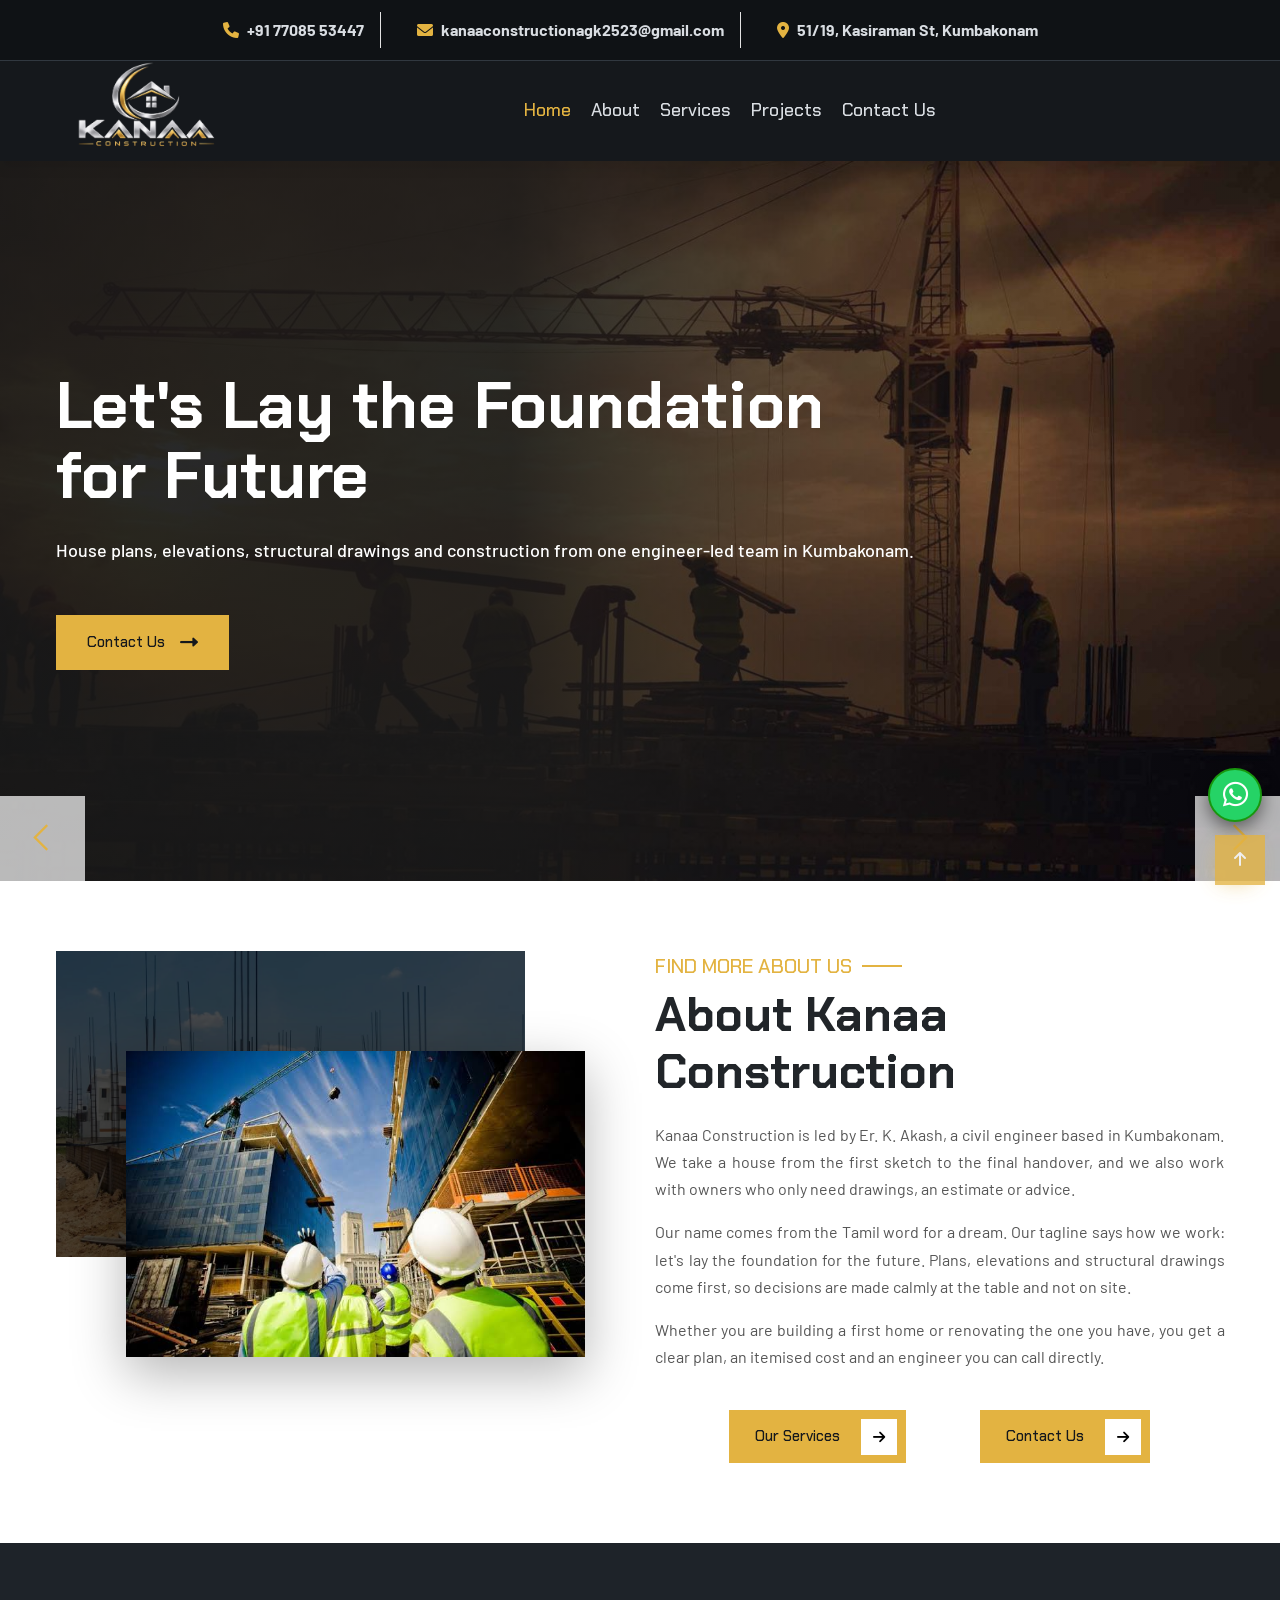
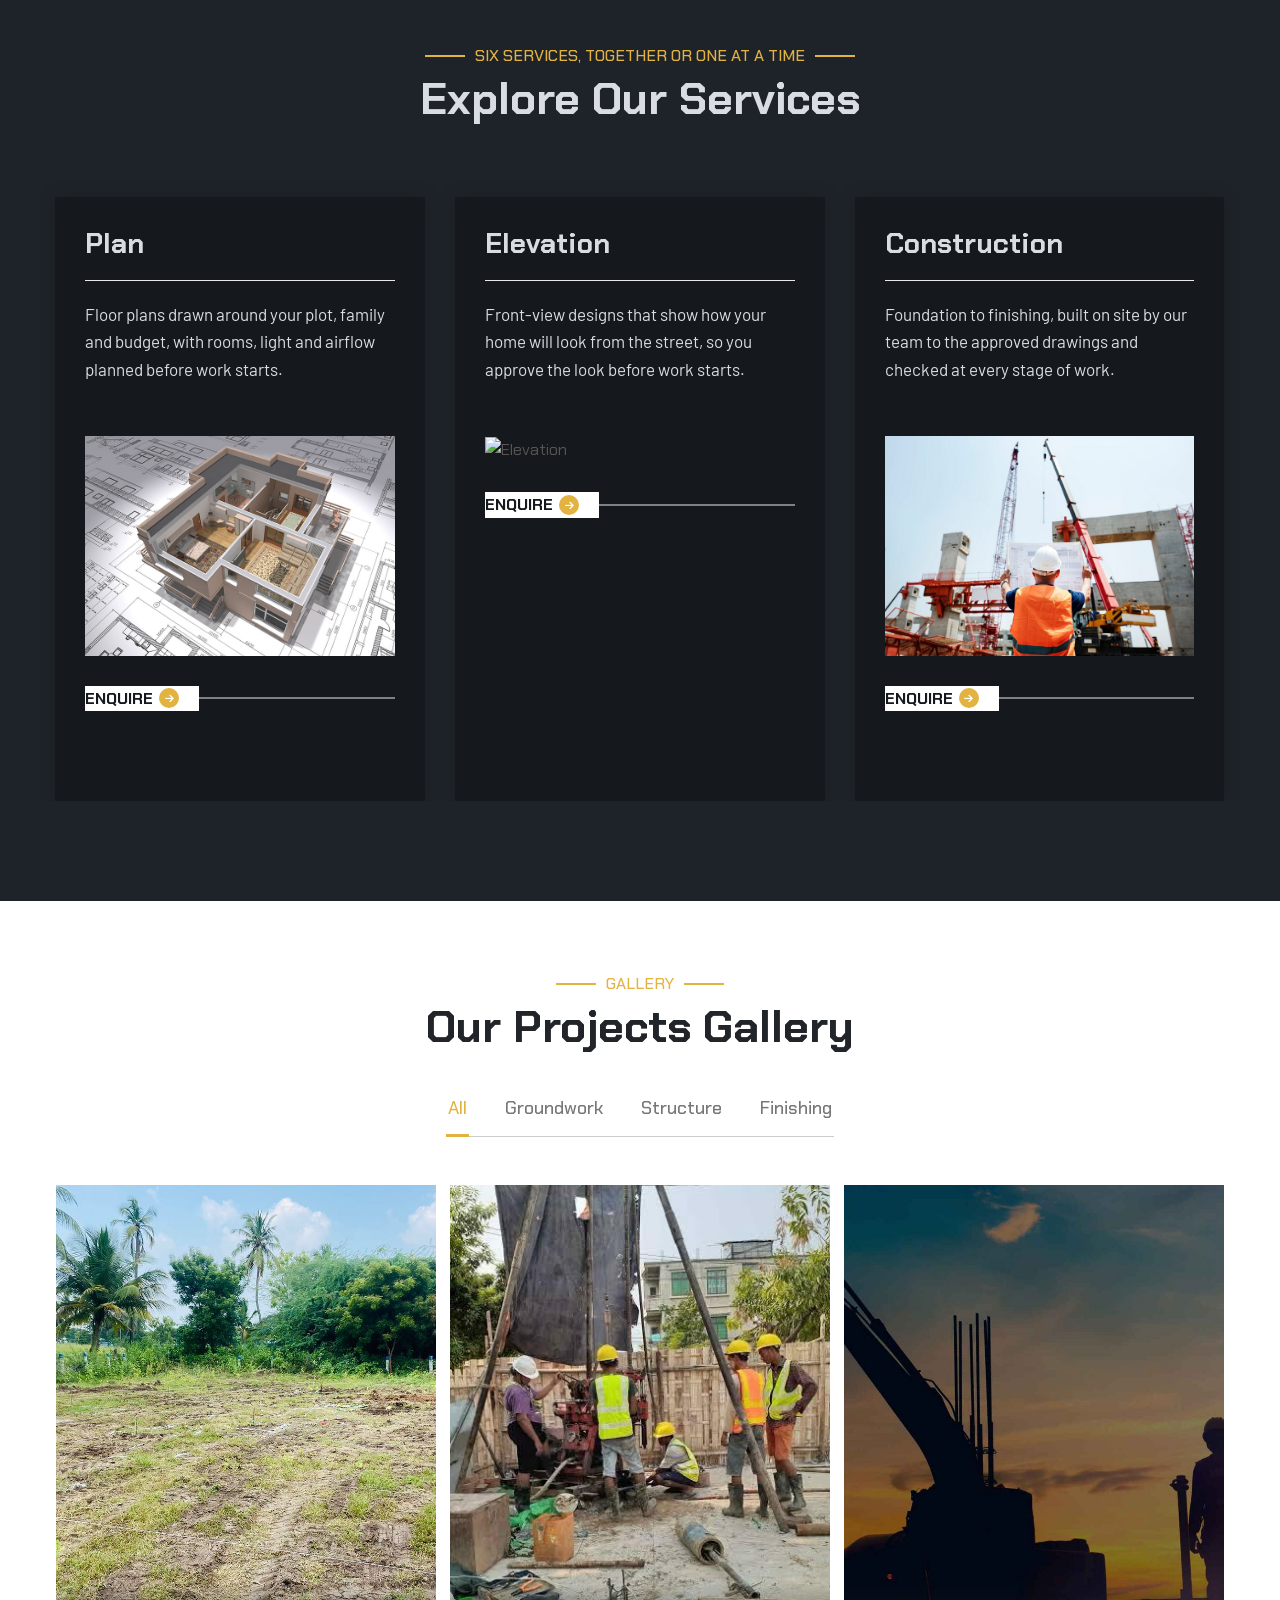
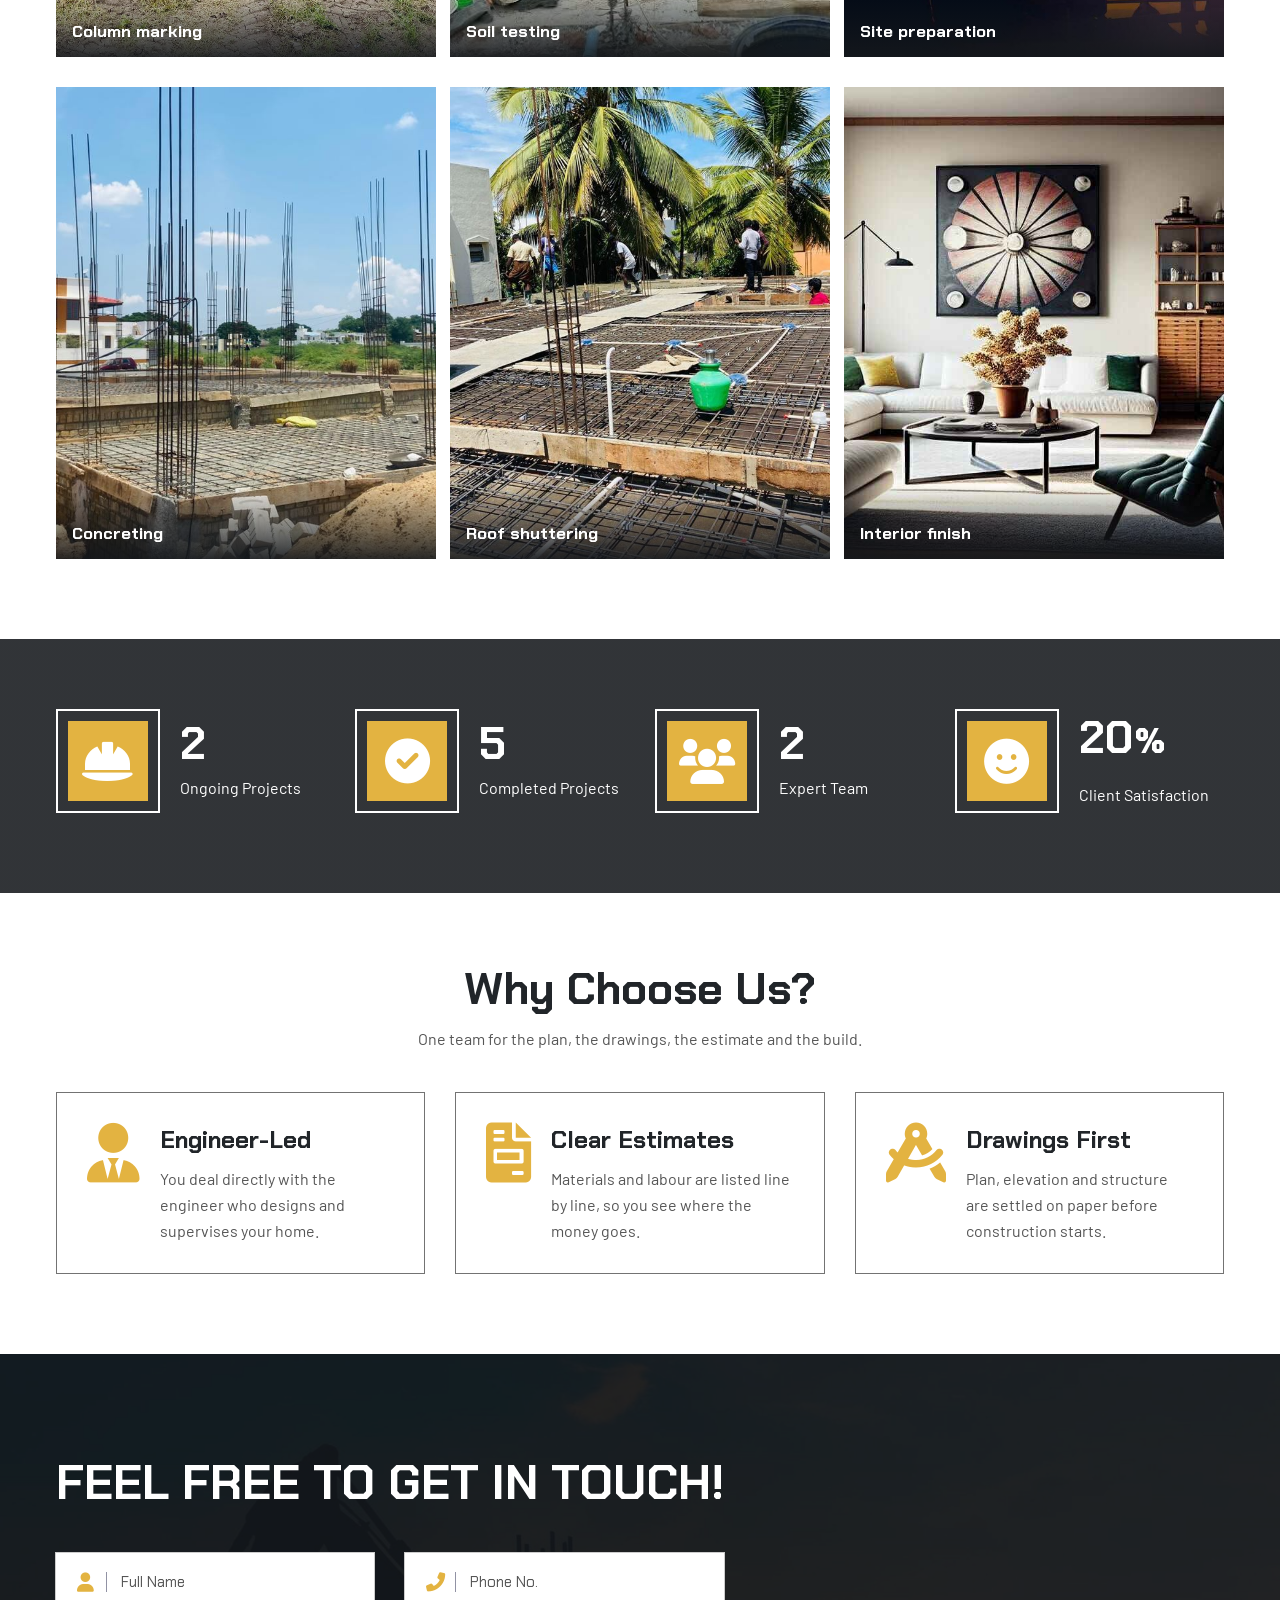
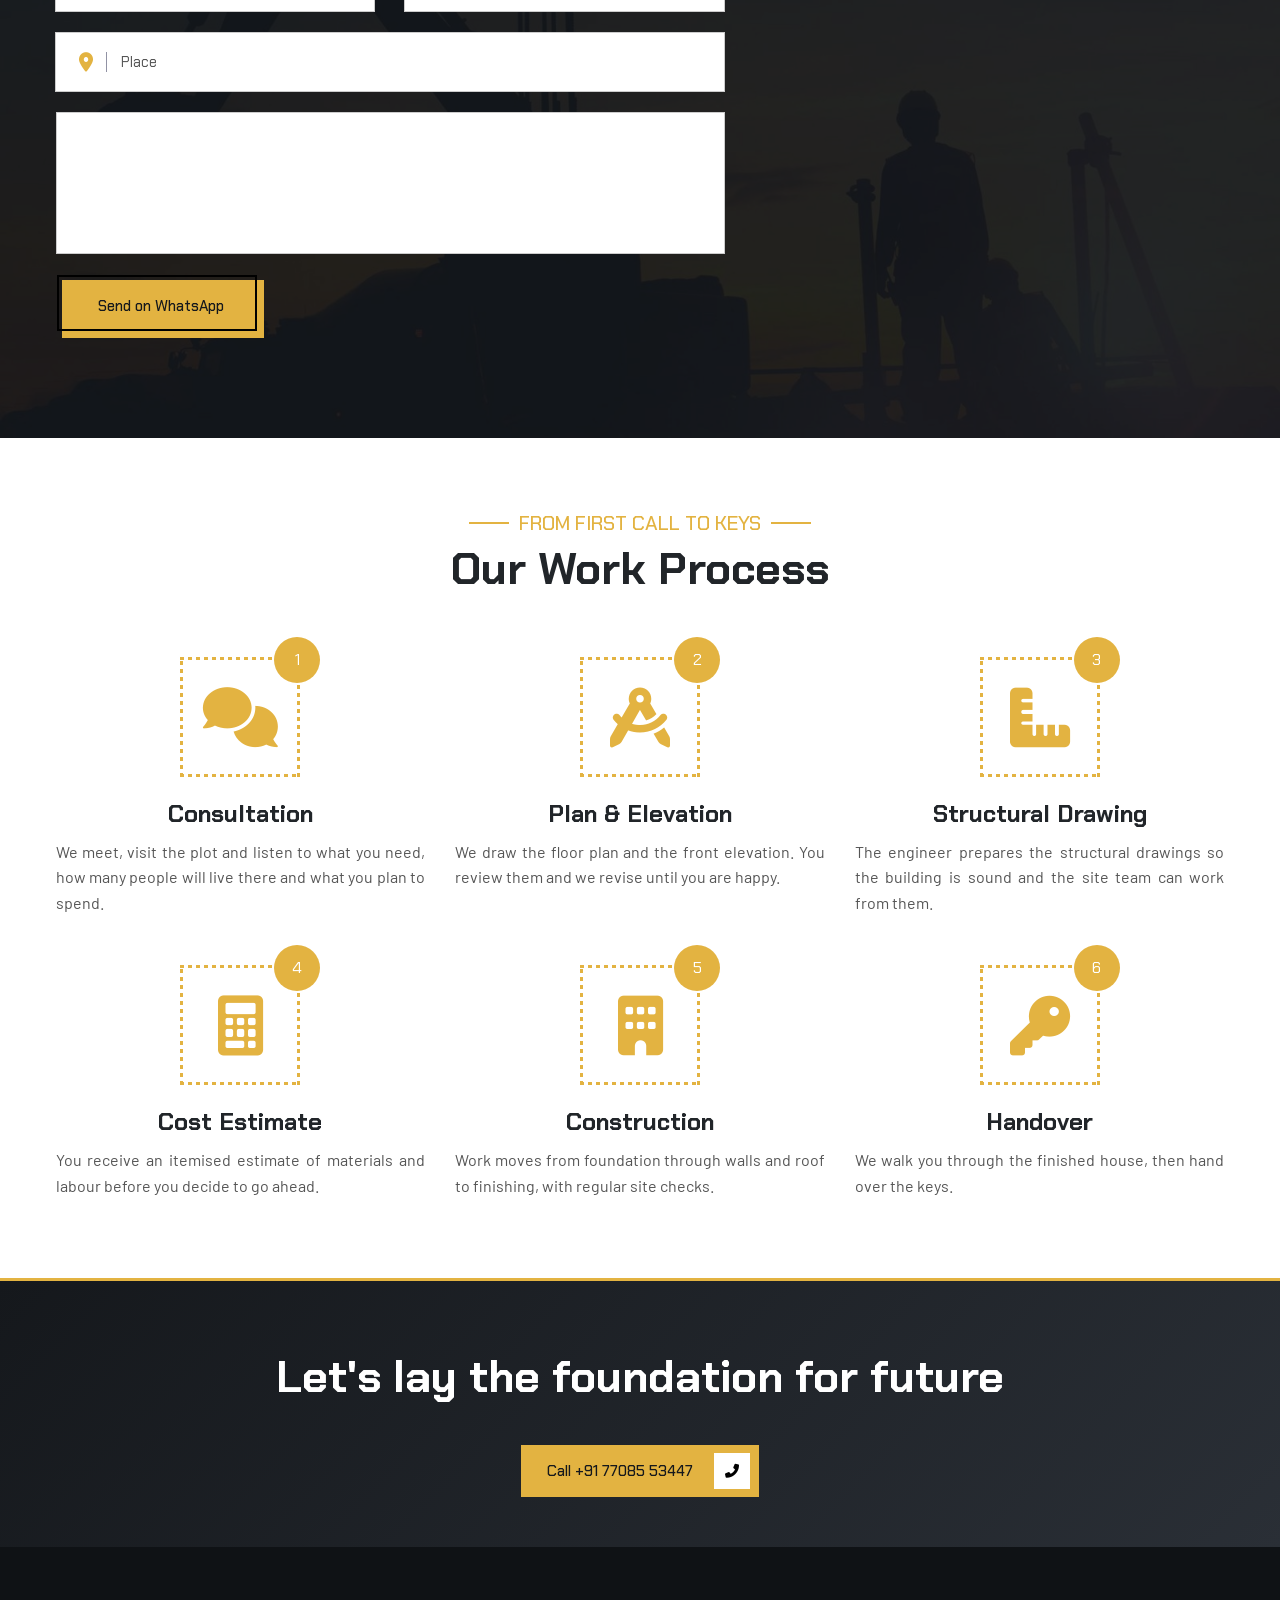
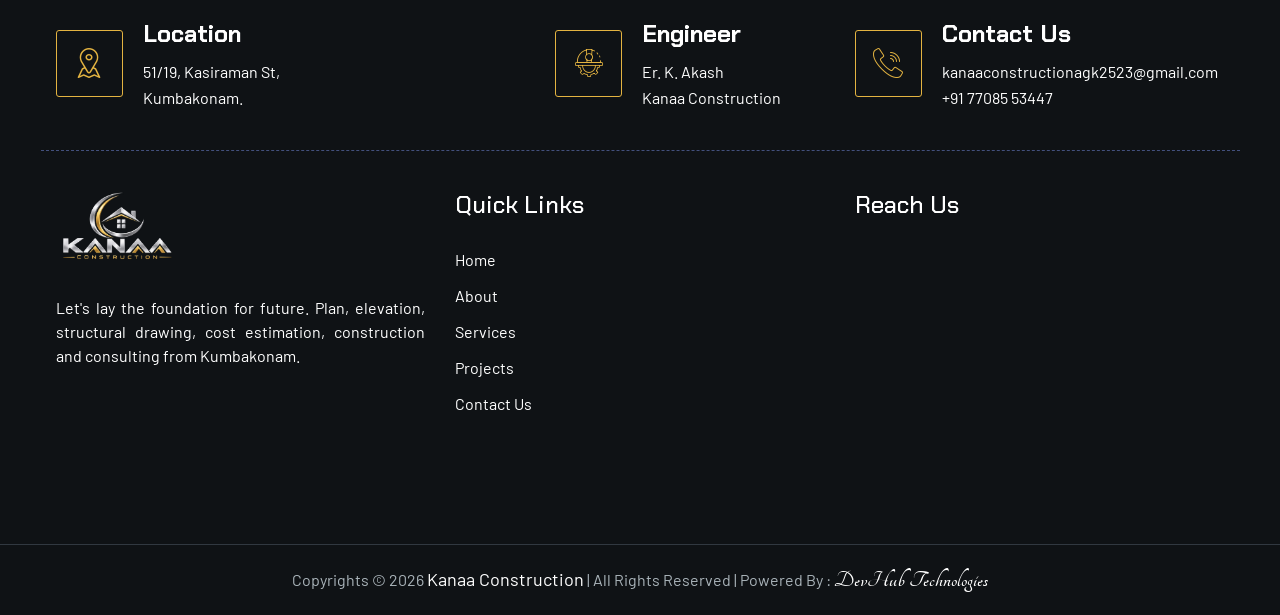
==== commit 20c6bbdb: "Update index.html" ====
--- a/index.html
+++ b/index.html
@@ -322,7 +322,7 @@
                                             </p>
                                         </div>
                                         <div class="dz-media m-b30">
-                                            <img src="images/elevation.jpg" alt="Elevation">
+                                            <img src="images/elevations.png" alt="Elevation">
                                         </div>
                                         <div class="dz-bottom">
                                             <a href="./contact.html" class="btn-link">
@@ -981,4 +981,4 @@
         <script src="js/kanaa.js">
         </script>
     </body>
-</html>+</html>
